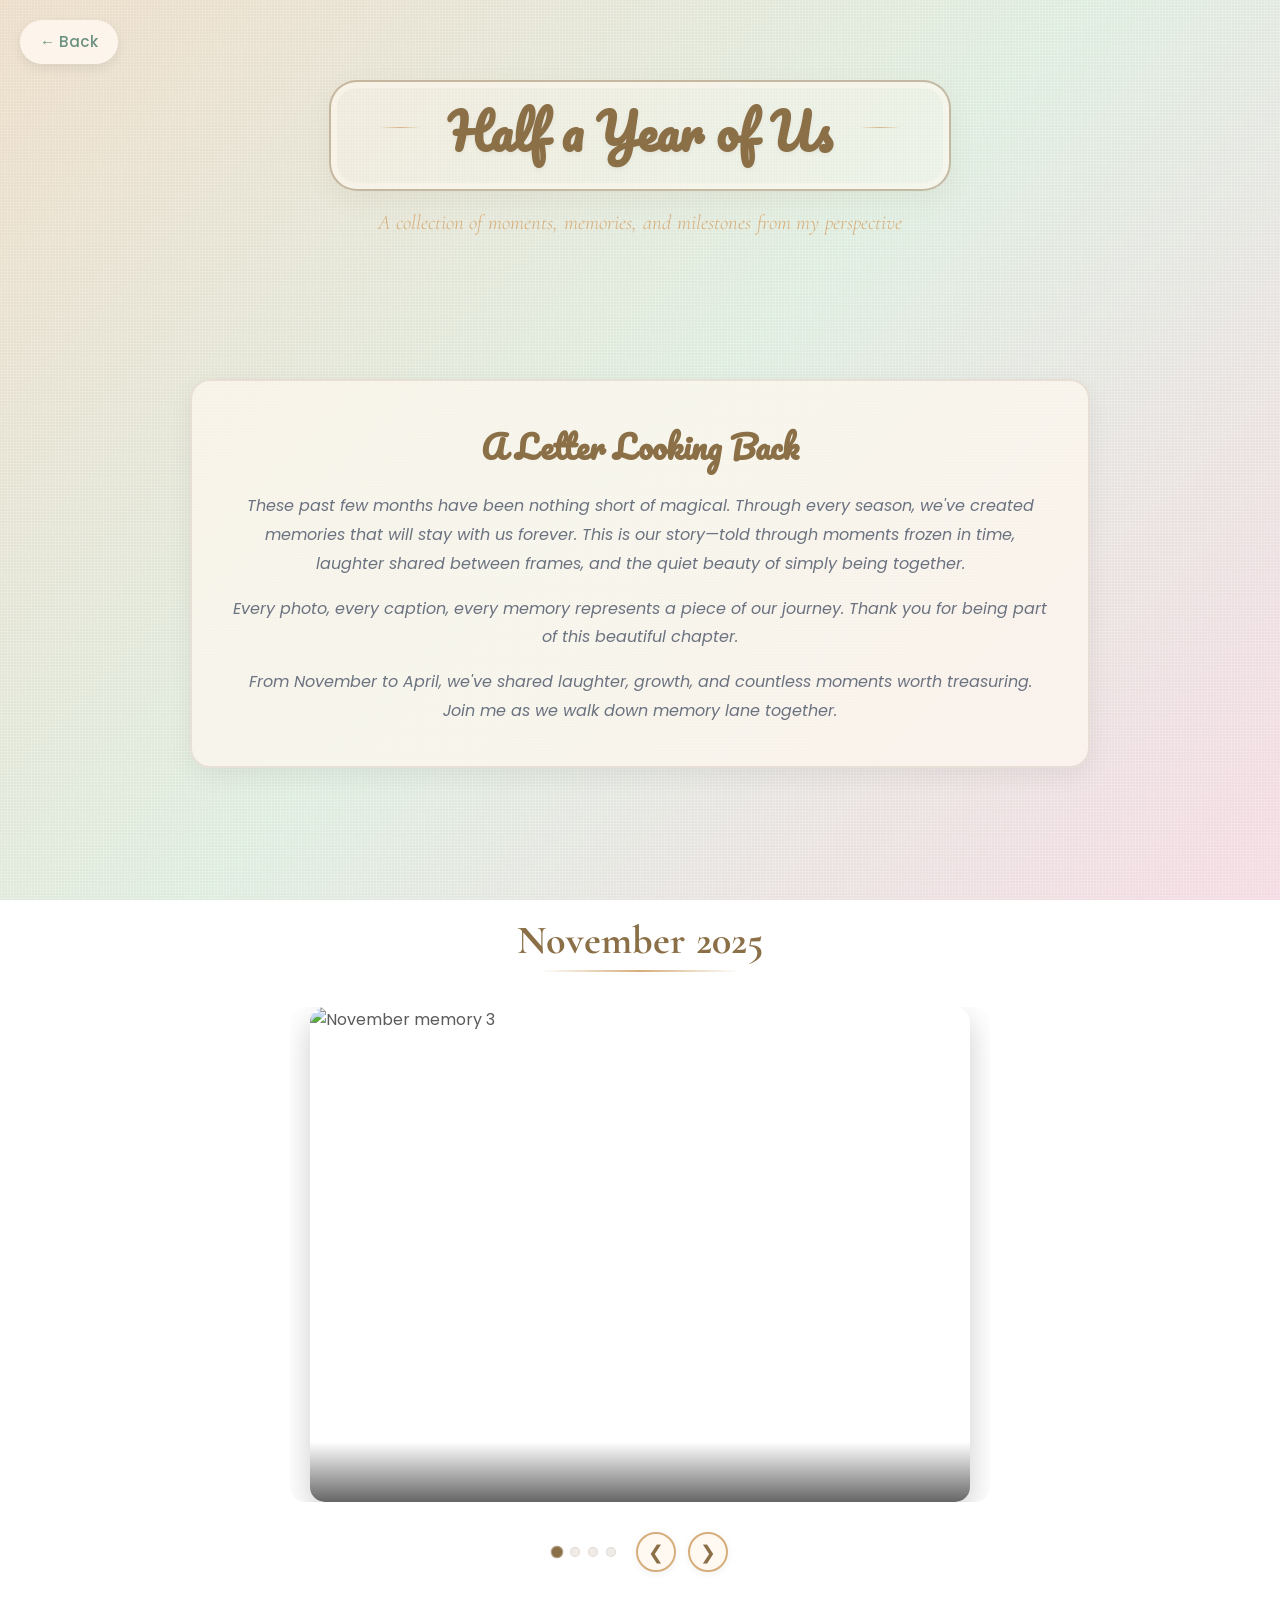
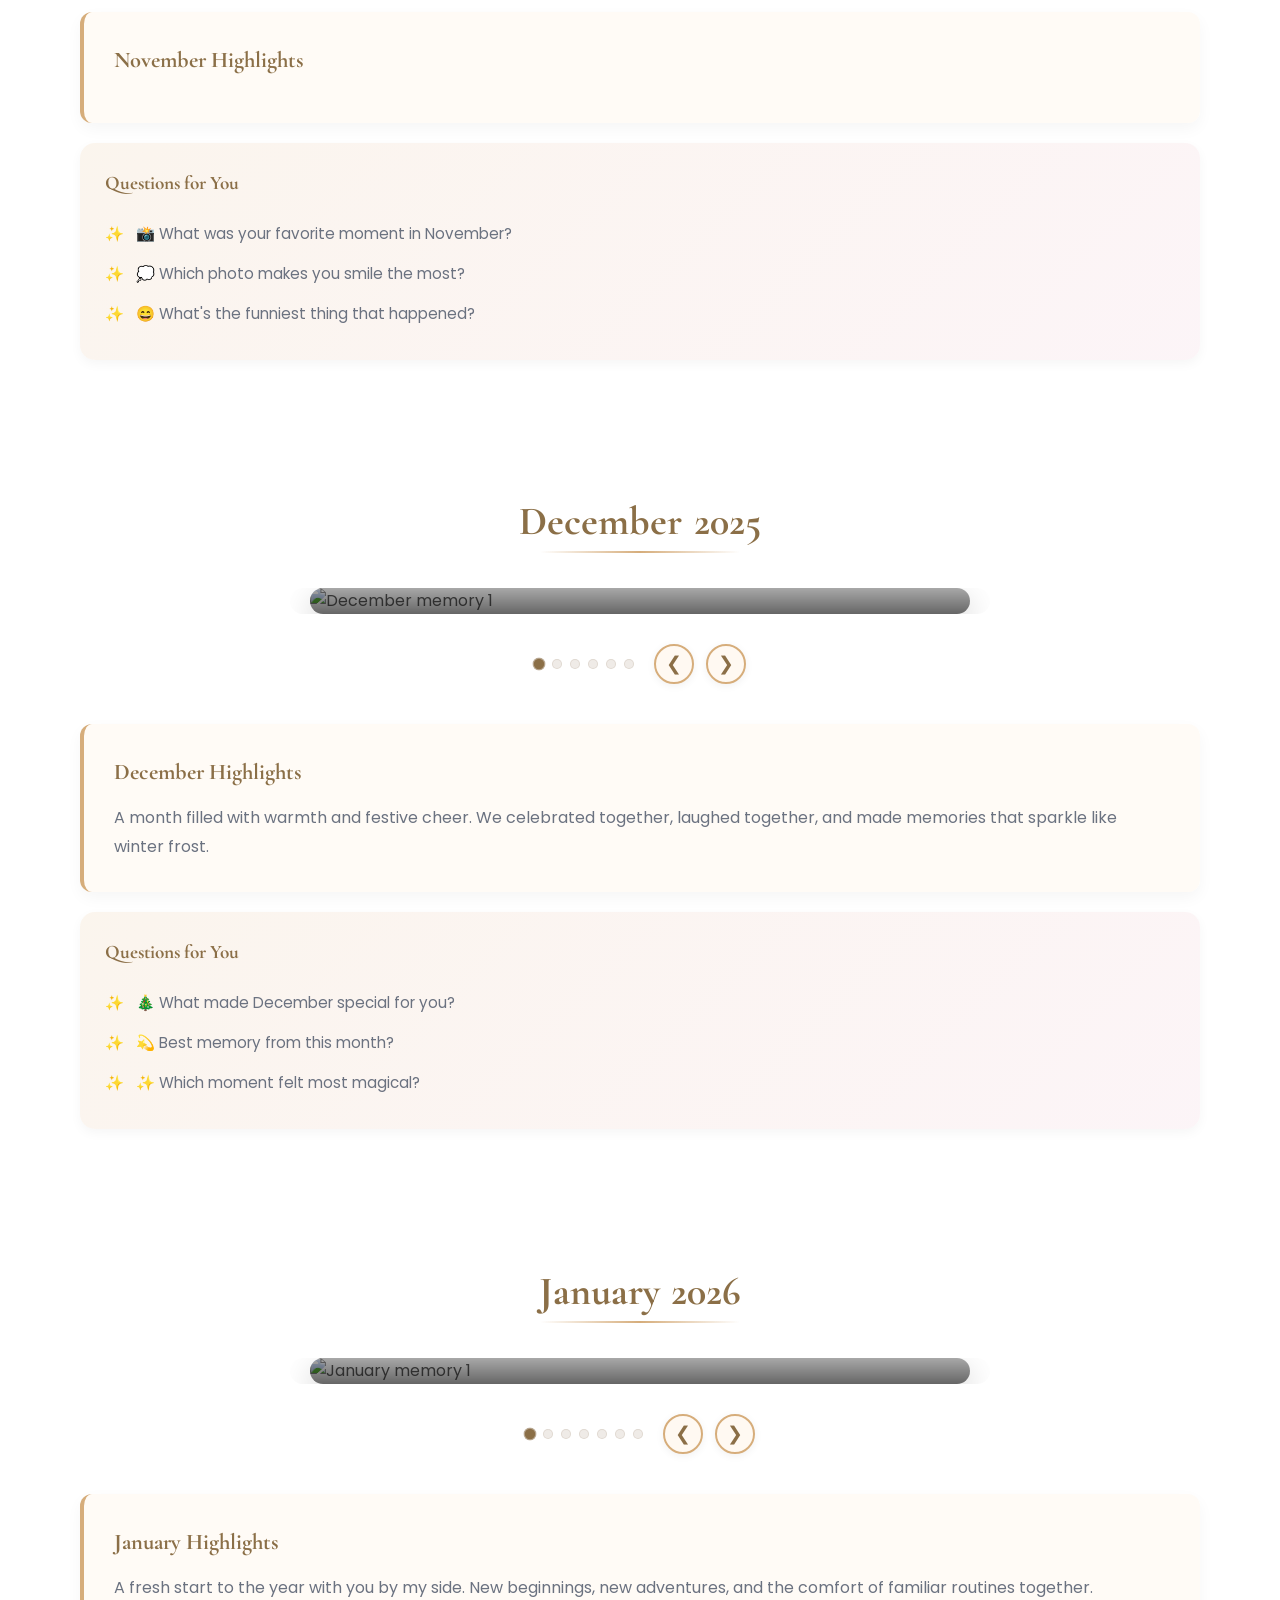
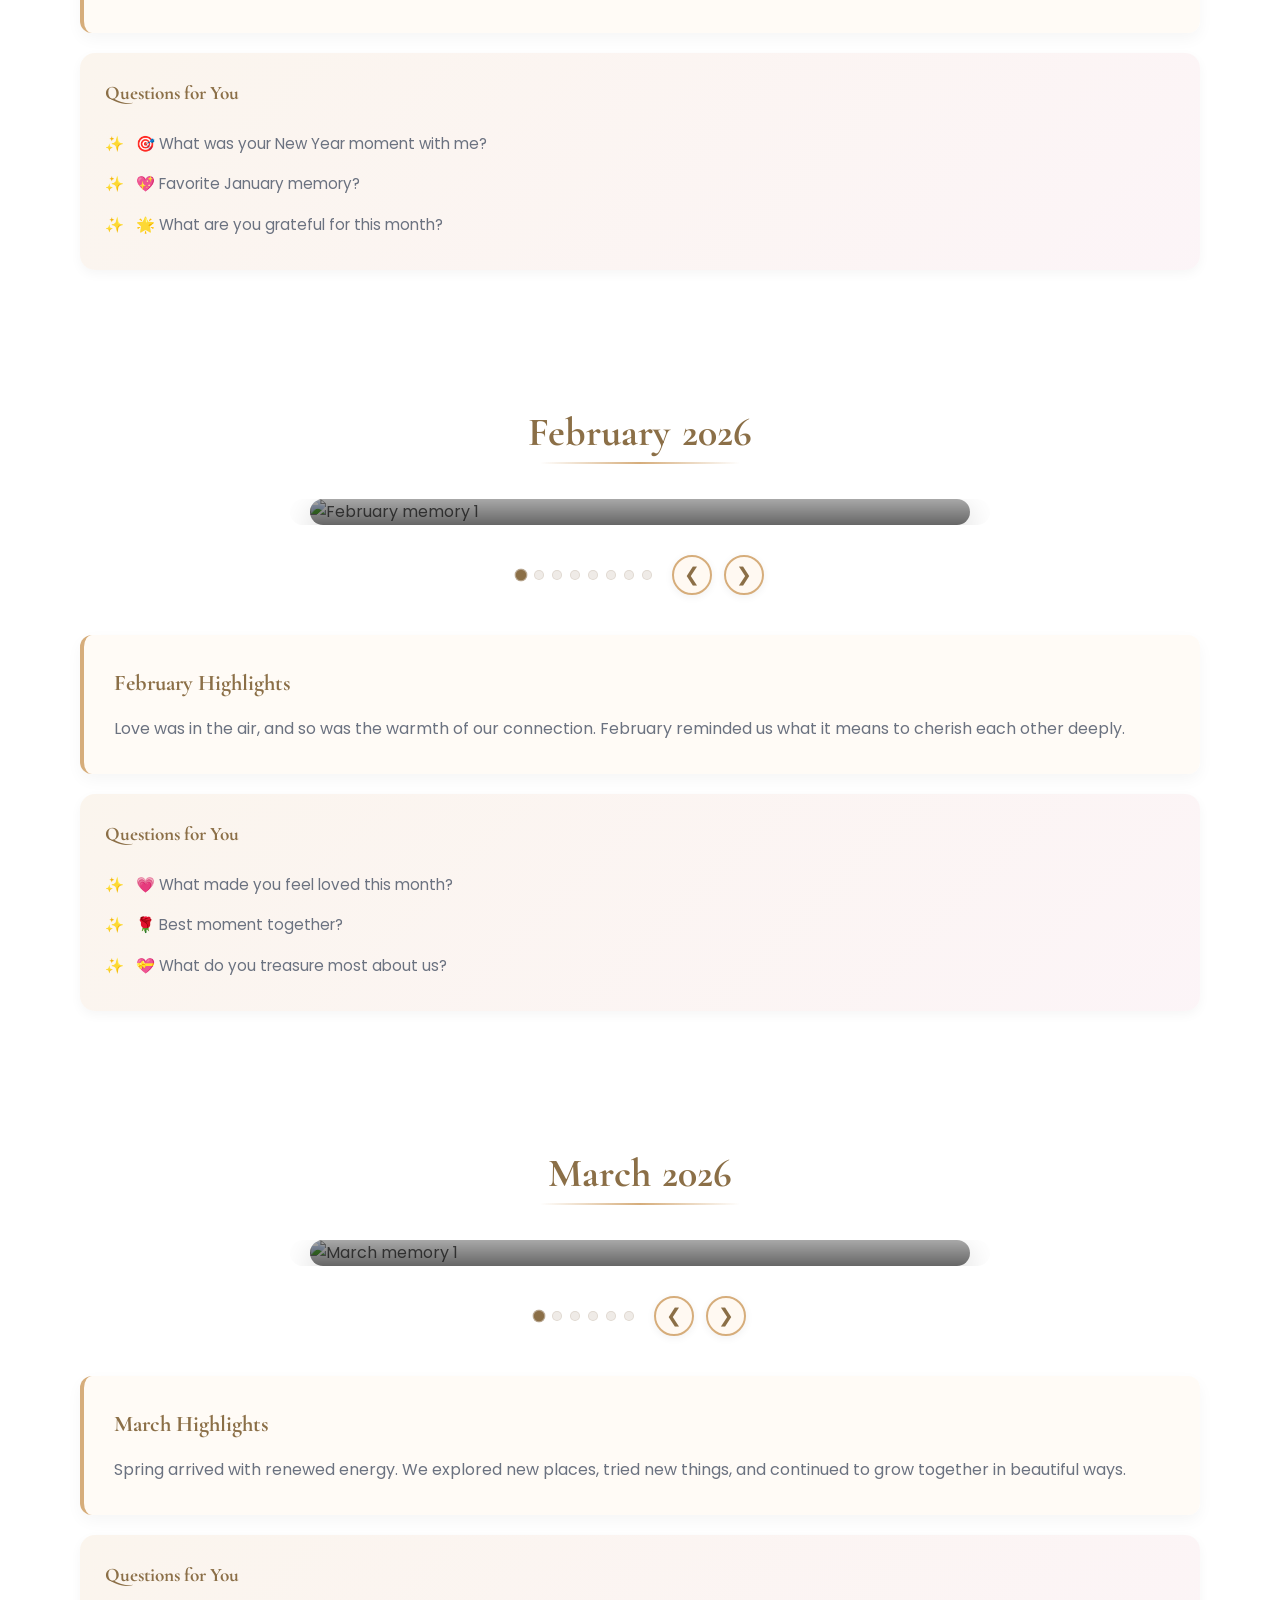
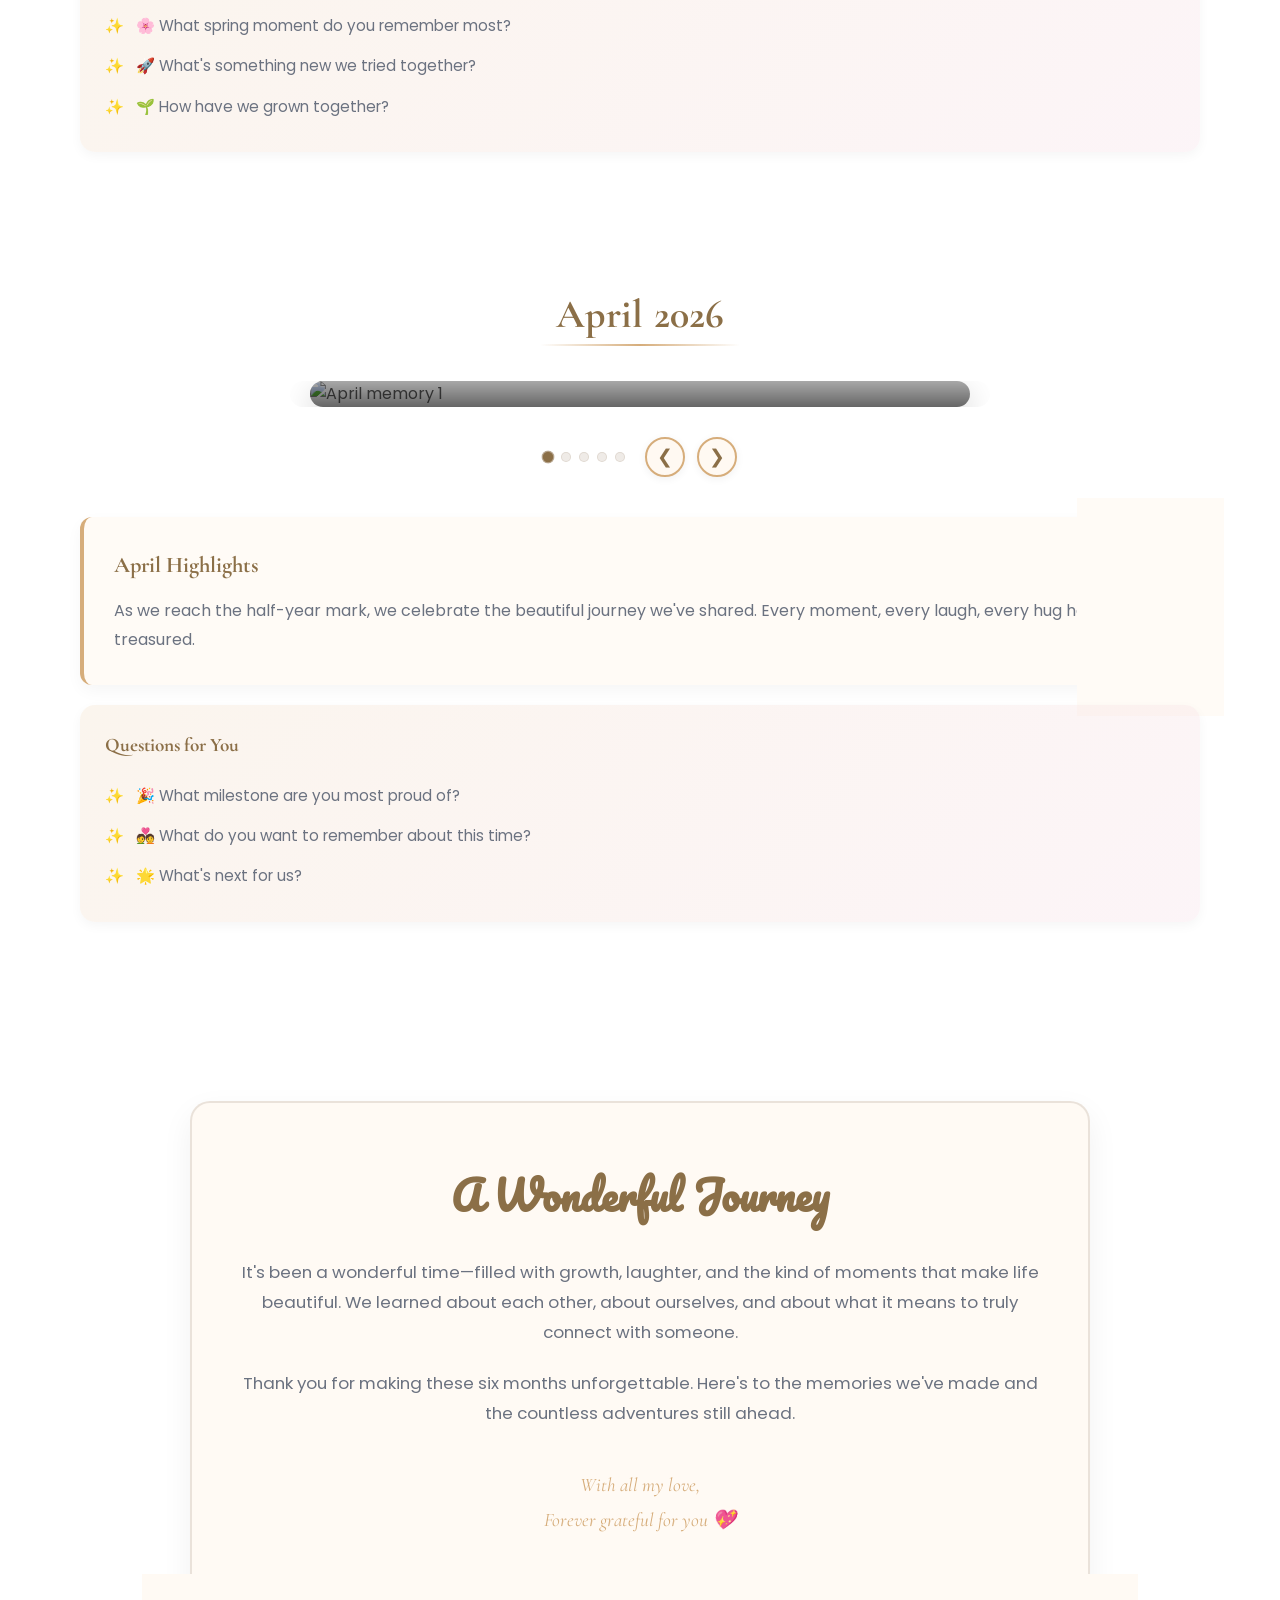
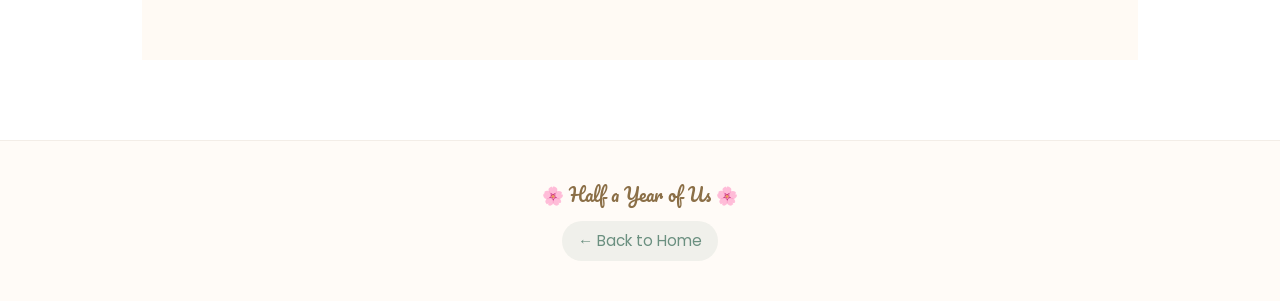
==== page1.html @ b2f8b239 "Masukkan layout dulu, gambar2 and text nak tune lagi" ====
<!DOCTYPE html>
<html lang="en">
<head>
  <meta charset="UTF-8" />
  <meta name="viewport" content="width=device-width, initial-scale=1.0" />
  <title>Memory Lane - Half a Year of Us</title>
  <link href="https://fonts.googleapis.com/css2?family=Pacifico&family=Poppins:wght@300;400;500;600&family=Cormorant_Garamond:ital@0;1&display=swap" rel="stylesheet">
  <link rel="stylesheet" href="page1-styles.css">
</head>
<body>
  <div class="scroll-progress" aria-hidden="true"></div>

  <!-- Back Navigation -->
  <nav class="back-nav">
    <a href="index.html" class="back-button">← Back</a>
  </nav>

  <!-- Intro Section -->
  <section class="intro-section fade-in">
    <h1 class="intro-title">Half a Year of Us</h1>
    <p class="intro-subtitle">A collection of moments, memories, and milestones from my perspective</p>
  </section>

  <!-- Letter Section -->
  <section class="letter-section fade-in">
    <div class="letter-card">
      <h2>A Letter Looking Back</h2>
      <p class="letter-content">
        These past few months have been nothing short of magical. Through every season, we've created memories that will stay with us forever. 
        This is our story—told through moments frozen in time, laughter shared between frames, and the quiet beauty of simply being together.
      </p>
      <p class="letter-content">
        Every photo, every caption, every memory represents a piece of our journey. Thank you for being part of this beautiful chapter.
      </p>
      <p class="letter-content">
        From November to April, we've shared laughter, growth, and countless moments worth treasuring. Join me as we walk down memory lane together.
      </p>
    </div>
  </section>

  <!-- Memory Sections -->
  <section class="memory-section fade-in" data-month="nov">
    <h2 class="month-title">November 2025</h2>
    
    <!-- Carousel Gallery -->
    <div class="carousel-container">
      <div class="carousel-wrapper">
        <div class="carousel" id="carousel-nov">
          <!-- Image 1 -->
          <div class="carousel-item">
            <img src="https://images.unsplash.com/photo-1493225457124-a3eb161ffa5f?w=500&h=500&fit=crop" alt="November memory 3">
            <p class="image-caption"><!-- Add caption here --></p>
          </div>
          <div class="carousel-item">
            <img src="Pics\1-Nov 25\nov1.jpg" alt="November memory 2">
            <p class="image-caption">Mantou and Pizza @Nifayyi + Interview Sesh</p>
          </div>
          <div class="carousel-item">
            <img src="Pics\1-Nov 25\nov2.png" alt="November memory 3">
            <p class="image-caption">Rindunya nak awak masak lagi 😩</p>
          </div>
          <div class="carousel-item">
            <img src="Pics\1-Nov 25\nov3.png" alt="November memory 4">
            <p class="image-caption">First time makan kat kedai sushi awak (Kaiten Sushi)</p>
          </div>
        </div>
      </div>
    </div>

    <div class="carousel-controls">
      <div class="carousel-indicators" id="indicators-nov"></div>
      <div class="carousel-buttons">
        <button class="carousel-btn prev" onclick="previousImage('nov')">❮</button>
        <button class="carousel-btn next" onclick="nextImage('nov')">❯</button>
      </div>
    </div>

    <!-- Summary -->
    <div class="month-summary">
      <h3>November Highlights</h3>
      <p> <!-- REPLACE: Add your November summary here --> </p>
    </div>

    <!-- Questions Section -->
    <div class="questions-box">
      <h4>Questions for You</h4>
      <ul>
        <li>📸 What was your favorite moment in November?</li>
        <li>💭 Which photo makes you smile the most?</li>
        <li>😄 What's the funniest thing that happened?</li>
      </ul>
    </div>
  </section>

  <!-- December Section -->
  <section class="memory-section fade-in" data-month="dec">
    <h2 class="month-title">December 2025</h2>
    
    <div class="carousel-container">
      <div class="carousel-wrapper">
        <div class="carousel" id="carousel-dec">
          <!-- REPLACE: Image 1 -->
          <div class="carousel-item">
            <img src="https://images.unsplash.com/photo-1519904981063-b0cf448d479e?w=500&h=500&fit=crop" alt="December memory 1">
            <p class="image-caption"><!-- Add caption here --></p>
          </div>
          <!-- REPLACE: Image 2 -->
          <div class="carousel-item">
            <img src="https://images.unsplash.com/photo-1482517967863-6f3031224c94?w=500&h=500&fit=crop" alt="December memory 2">
            <p class="image-caption"><!-- Add caption here --></p>
          </div>
          <!-- REPLACE: Image 3 -->
          <div class="carousel-item">
            <img src="https://images.unsplash.com/photo-1507003211169-0a1dd7228f2d?w=500&h=500&fit=crop" alt="December memory 3">
            <p class="image-caption"><!-- Add caption here --></p>
          </div>
          <!-- REPLACE: Image 4 -->
          <div class="carousel-item">
            <img src="https://images.unsplash.com/photo-1502003148657-36a0eca07e0e?w=500&h=500&fit=crop" alt="December memory 4">
            <p class="image-caption"><!-- Add caption here --></p>
          </div>
          <!-- REPLACE: Image 5 -->
          <div class="carousel-item">
            <img src="https://images.unsplash.com/photo-1506755855726-a47d45cc759c?w=500&h=500&fit=crop" alt="December memory 5">
            <p class="image-caption"><!-- Add caption here --></p>
          </div>
          <!-- REPLACE: Image 6 -->
          <div class="carousel-item">
            <img src="https://images.unsplash.com/photo-1511632765486-a01980e01a18?w=500&h=500&fit=crop" alt="December memory 6">
            <p class="image-caption"><!-- Add caption here --></p>
          </div>
        </div>
      </div>
    </div>

    <div class="carousel-controls">
      <div class="carousel-indicators" id="indicators-dec"></div>
      <div class="carousel-buttons">
        <button class="carousel-btn prev" onclick="previousImage('dec')">❮</button>
        <button class="carousel-btn next" onclick="nextImage('dec')">❯</button>
      </div>
    </div>

    <div class="month-summary">
      <h3>December Highlights</h3>
      <!-- REPLACE: Add your December summary here -->
      <p>A month filled with warmth and festive cheer. We celebrated together, laughed together, and made memories that sparkle like winter frost.</p>
    </div>

    <div class="questions-box">
      <h4>Questions for You</h4>
      <ul>
        <li>🎄 What made December special for you?</li>
        <li>💫 Best memory from this month?</li>
        <li>✨ Which moment felt most magical?</li>
      </ul>
    </div>
  </section>

  <!-- January Section -->
  <section class="memory-section fade-in" data-month="jan">
    <h2 class="month-title">January 2026</h2>
    
    <div class="carousel-container">
      <div class="carousel-wrapper">
        <div class="carousel" id="carousel-jan">
          <!-- REPLACE: Image 1 -->
          <div class="carousel-item">
            <img src="https://images.unsplash.com/photo-1489424731966-cab4d0c402f0?w=500&h=500&fit=crop" alt="January memory 1">
            <p class="image-caption"><!-- Add caption here --></p>
          </div>
          <!-- REPLACE: Image 2 -->
          <div class="carousel-item">
            <img src="https://images.unsplash.com/photo-1506794778202-cad84cf45f1d?w=500&h=500&fit=crop" alt="January memory 2">
            <p class="image-caption"><!-- Add caption here --></p>
          </div>
          <!-- REPLACE: Image 3 -->
          <div class="carousel-item">
            <img src="https://images.unsplash.com/photo-1516746433481-fd400b51e29f?w=500&h=500&fit=crop" alt="January memory 3">
            <p class="image-caption"><!-- Add caption here --></p>
          </div>
          <!-- REPLACE: Image 4 -->
          <div class="carousel-item">
            <img src="https://images.unsplash.com/photo-1507721999472-8ba169cebc8f?w=500&h=500&fit=crop" alt="January memory 4">
            <p class="image-caption"><!-- Add caption here --></p>
          </div>
          <!-- REPLACE: Image 5 -->
          <div class="carousel-item">
            <img src="https://images.unsplash.com/photo-1502233182086-7d7e77b4dcbc?w=500&h=500&fit=crop" alt="January memory 5">
            <p class="image-caption"><!-- Add caption here --></p>
          </div>
          <!-- REPLACE: Image 6 -->
          <div class="carousel-item">
            <img src="https://images.unsplash.com/photo-1506755855726-a47d45cc759c?w=500&h=500&fit=crop" alt="January memory 6">
            <p class="image-caption"><!-- Add caption here --></p>
          </div>
          <!-- REPLACE: Image 7 -->
          <div class="carousel-item">
            <img src="https://images.unsplash.com/photo-1511884642898-4c92249e20b6?w=500&h=500&fit=crop" alt="January memory 7">
            <p class="image-caption"><!-- Add caption here --></p>
          </div>
        </div>
      </div>
    </div>

    <div class="carousel-controls">
      <div class="carousel-indicators" id="indicators-jan"></div>
      <div class="carousel-buttons">
        <button class="carousel-btn prev" onclick="previousImage('jan')">❮</button>
        <button class="carousel-btn next" onclick="nextImage('jan')">❯</button>
      </div>
    </div>

    <div class="month-summary">
      <h3>January Highlights</h3>
      <!-- REPLACE: Add your January summary here -->
      <p>A fresh start to the year with you by my side. New beginnings, new adventures, and the comfort of familiar routines together.</p>
    </div>

    <div class="questions-box">
      <h4>Questions for You</h4>
      <ul>
        <li>🎯 What was your New Year moment with me?</li>
        <li>💖 Favorite January memory?</li>
        <li>🌟 What are you grateful for this month?</li>
      </ul>
    </div>
  </section>

  <!-- February Section -->
  <section class="memory-section fade-in" data-month="feb">
    <h2 class="month-title">February 2026</h2>
    
    <div class="carousel-container">
      <div class="carousel-wrapper">
        <div class="carousel" id="carousel-feb">
          <!-- REPLACE: Image 1 -->
          <div class="carousel-item">
            <img src="https://images.unsplash.com/photo-1507003211169-0a1dd7228f2d?w=500&h=500&fit=crop" alt="February memory 1">
            <p class="image-caption"><!-- Add caption here --></p>
          </div>
          <!-- REPLACE: Image 2 -->
          <div class="carousel-item">
            <img src="https://images.unsplash.com/photo-1506755855726-a47d45cc759c?w=500&h=500&fit=crop" alt="February memory 2">
            <p class="image-caption"><!-- Add caption here --></p>
          </div>
          <!-- REPLACE: Image 3 -->
          <div class="carousel-item">
            <img src="https://images.unsplash.com/photo-1502234411351-556cf07aeffa?w=500&h=500&fit=crop" alt="February memory 3">
            <p class="image-caption"><!-- Add caption here --></p>
          </div>
          <!-- REPLACE: Image 4 -->
          <div class="carousel-item">
            <img src="https://images.unsplash.com/photo-1519046904884-53103b34b206?w=500&h=500&fit=crop" alt="February memory 4">
            <p class="image-caption"><!-- Add caption here --></p>
          </div>
          <!-- REPLACE: Image 5 -->
          <div class="carousel-item">
            <img src="https://images.unsplash.com/photo-1511632765486-a01980e01a18?w=500&h=500&fit=crop" alt="February memory 5">
            <p class="image-caption"><!-- Add caption here --></p>
          </div>
          <!-- REPLACE: Image 6 -->
          <div class="carousel-item">
            <img src="https://images.unsplash.com/photo-1507003211169-0a1dd7228f2d?w=500&h=500&fit=crop" alt="February memory 6">
            <p class="image-caption"><!-- Add caption here --></p>
          </div>
          <!-- REPLACE: Image 7 -->
          <div class="carousel-item">
            <img src="https://images.unsplash.com/photo-1502233182086-7d7e77b4dcbc?w=500&h=500&fit=crop" alt="February memory 7">
            <p class="image-caption"><!-- Add caption here --></p>
          </div>
          <!-- REPLACE: Image 8 -->
          <div class="carousel-item">
            <img src="https://images.unsplash.com/photo-1506794778202-cad84cf45f1d?w=500&h=500&fit=crop" alt="February memory 8">
            <p class="image-caption"><!-- Add caption here --></p>
          </div>
        </div>
      </div>
    </div>

    <div class="carousel-controls">
      <div class="carousel-indicators" id="indicators-feb"></div>
      <div class="carousel-buttons">
        <button class="carousel-btn prev" onclick="previousImage('feb')">❮</button>
        <button class="carousel-btn next" onclick="nextImage('feb')">❯</button>
      </div>
    </div>

    <div class="month-summary">
      <h3>February Highlights</h3>
      <!-- REPLACE: Add your February summary here -->
      <p>Love was in the air, and so was the warmth of our connection. February reminded us what it means to cherish each other deeply.</p>
    </div>

    <div class="questions-box">
      <h4>Questions for You</h4>
      <ul>
        <li>💗 What made you feel loved this month?</li>
        <li>🌹 Best moment together?</li>
        <li>💝 What do you treasure most about us?</li>
      </ul>
    </div>
  </section>

  <!-- March Section -->
  <section class="memory-section fade-in" data-month="mar">
    <h2 class="month-title">March 2026</h2>
    
    <div class="carousel-container">
      <div class="carousel-wrapper">
        <div class="carousel" id="carousel-mar">
          <!-- REPLACE: Image 1 -->
          <div class="carousel-item">
            <img src="https://images.unsplash.com/photo-1516746433481-fd400b51e29f?w=500&h=500&fit=crop" alt="March memory 1">
            <p class="image-caption"><!-- Add caption here --></p>
          </div>
          <!-- REPLACE: Image 2 -->
          <div class="carousel-item">
            <img src="https://images.unsplash.com/photo-1493225457124-a3eb161ffa5f?w=500&h=500&fit=crop" alt="March memory 2">
            <p class="image-caption"><!-- Add caption here --></p>
          </div>
          <!-- REPLACE: Image 3 -->
          <div class="carousel-item">
            <img src="https://images.unsplash.com/photo-1511884642898-4c92249e20b6?w=500&h=500&fit=crop" alt="March memory 3">
            <p class="image-caption"><!-- Add caption here --></p>
          </div>
          <!-- REPLACE: Image 4 -->
          <div class="carousel-item">
            <img src="https://images.unsplash.com/photo-1502234411351-556cf07aeffa?w=500&h=500&fit=crop" alt="March memory 4">
            <p class="image-caption"><!-- Add caption here --></p>
          </div>
          <!-- REPLACE: Image 5 -->
          <div class="carousel-item">
            <img src="https://images.unsplash.com/photo-1519046904884-53103b34b206?w=500&h=500&fit=crop" alt="March memory 5">
            <p class="image-caption"><!-- Add caption here --></p>
          </div>
          <!-- REPLACE: Image 6 -->
          <div class="carousel-item">
            <img src="https://images.unsplash.com/photo-1506795772800-bf206e2ef142?w=500&h=500&fit=crop" alt="March memory 6">
            <p class="image-caption"><!-- Add caption here --></p>
          </div>
        </div>
      </div>
    </div>

    <div class="carousel-controls">
      <div class="carousel-indicators" id="indicators-mar"></div>
      <div class="carousel-buttons">
        <button class="carousel-btn prev" onclick="previousImage('mar')">❮</button>
        <button class="carousel-btn next" onclick="nextImage('mar')">❯</button>
      </div>
    </div>

    <div class="month-summary">
      <h3>March Highlights</h3>
      <!-- REPLACE: Add your March summary here -->
      <p>Spring arrived with renewed energy. We explored new places, tried new things, and continued to grow together in beautiful ways.</p>
    </div>

    <div class="questions-box">
      <h4>Questions for You</h4>
      <ul>
        <li>🌸 What spring moment do you remember most?</li>
        <li>🚀 What's something new we tried together?</li>
        <li>🌱 How have we grown together?</li>
      </ul>
    </div>
  </section>

  <!-- April Section -->
  <section class="memory-section fade-in" data-month="apr">
    <h2 class="month-title">April 2026</h2>
    
    <div class="carousel-container">
      <div class="carousel-wrapper">
        <div class="carousel" id="carousel-apr">
          <!-- REPLACE: Image 1 -->
          <div class="carousel-item">
            <img src="https://images.unsplash.com/photo-1502233182086-7d7e77b4dcbc?w=500&h=500&fit=crop" alt="April memory 1">
            <p class="image-caption"><!-- Add caption here --></p>
          </div>
          <!-- REPLACE: Image 2 -->
          <div class="carousel-item">
            <img src="https://images.unsplash.com/photo-1506755855726-a47d45cc759c?w=500&h=500&fit=crop" alt="April memory 2">
            <p class="image-caption"><!-- Add caption here --></p>
          </div>
          <!-- REPLACE: Image 3 -->
          <div class="carousel-item">
            <img src="https://images.unsplash.com/photo-1516746433481-fd400b51e29f?w=500&h=500&fit=crop" alt="April memory 3">
            <p class="image-caption"><!-- Add caption here --></p>
          </div>
          <!-- REPLACE: Image 4 -->
          <div class="carousel-item">
            <img src="https://images.unsplash.com/photo-1507003211169-0a1dd7228f2d?w=500&h=500&fit=crop" alt="April memory 4">
            <p class="image-caption"><!-- Add caption here --></p>
          </div>
          <!-- REPLACE: Image 5 -->
          <div class="carousel-item">
            <img src="https://images.unsplash.com/photo-1511632765486-a01980e01a18?w=500&h=500&fit=crop" alt="April memory 5">
            <p class="image-caption"><!-- Add caption here --></p>
          </div>
        </div>
      </div>
    </div>

    <div class="carousel-controls">
      <div class="carousel-indicators" id="indicators-apr"></div>
      <div class="carousel-buttons">
        <button class="carousel-btn prev" onclick="previousImage('apr')">❮</button>
        <button class="carousel-btn next" onclick="nextImage('apr')">❯</button>
      </div>
    </div>

    <div class="month-summary">
      <h3>April Highlights</h3>
      <!-- REPLACE: Add your April summary here -->
      <p>As we reach the half-year mark, we celebrate the beautiful journey we've shared. Every moment, every laugh, every hug has been treasured.</p>
    </div>

    <div class="questions-box">
      <h4>Questions for You</h4>
      <ul>
        <li>🎉 What milestone are you most proud of?</li>
        <li>💑 What do you want to remember about this time?</li>
        <li>🌟 What's next for us?</li>
      </ul>
    </div>
  </section>

  <!-- Outro Section -->
  <section class="outro-section fade-in">
    <div class="outro-card">
      <h2>A Wonderful Journey</h2>
      <p class="outro-text">
        It's been a wonderful time—filled with growth, laughter, and the kind of moments that make life beautiful. 
        We learned about each other, about ourselves, and about what it means to truly connect with someone.
      </p>
      <p class="outro-text">
        Thank you for making these six months unforgettable. Here's to the memories we've made and the countless adventures still ahead.
      </p>
      <p class="outro-signature">With all my love,<br>Forever grateful for you 💖</p>
    </div>
  </section>

  <!-- Footer -->
  <footer class="footer">
    <p>🌸 Half a Year of Us 🌸</p>
    <a href="index.html" class="footer-link">← Back to Home</a>
  </footer>

  <script src="page1-script.js"></script>
</body>
</html>
---- page1-styles.css ----
/* ============================================
   MEMORY LANE PAGE STYLES
   Soft, Aesthetic, Personal Journal Styling
   ============================================ */

* {
  margin: 0;
  padding: 0;
  box-sizing: border-box;
}

body {
  font-family: 'Poppins', sans-serif;
  background: 
    repeating-linear-gradient(0deg, rgba(0,0,0,0.02) 0px, rgba(0,0,0,0.02) 1px, transparent 1px, transparent 2px),
    repeating-linear-gradient(90deg, rgba(0,0,0,0.02) 0px, rgba(0,0,0,0.02) 1px, transparent 1px, transparent 2px),
    linear-gradient(135deg, #F5E6D3 0%, #E8F5E9 50%, #FCE4EC 100%);
  background-size: 3px 3px, 3px 3px, 100% 100%;
  background-attachment: fixed;
  color: #5a5a5a;
  line-height: 1.6;
  overflow-x: hidden;
}

.scroll-progress {
  position: fixed;
  top: 0;
  left: 0;
  width: 100%;
  height: 4px;
  background: linear-gradient(90deg, #6B9080, #D6AD7B, #E7A6B3);
  transform: scaleX(0);
  transform-origin: left;
  z-index: 1200;
  box-shadow: 0 2px 10px rgba(107, 144, 128, 0.25);
}

/* ============================================
   NAVIGATION & BACK BUTTON
   ============================================ */

.back-nav {
  position: fixed;
  top: 20px;
  left: 20px;
  z-index: 1000;
}

.back-button {
  display: inline-block;
  padding: 10px 20px;
  background: rgba(255, 248, 240, 0.85);
  color: #6B9080;
  text-decoration: none;
  border-radius: 25px;
  font-size: 0.95rem;
  font-weight: 500;
  transition: all 0.3s ease;
  box-shadow: 0 4px 12px rgba(0, 0, 0, 0.08);
  backdrop-filter: blur(10px);
}

.back-button:hover {
  background: rgba(255, 248, 240, 0.95);
  box-shadow: 0 6px 16px rgba(0, 0, 0, 0.12);
  transform: translateX(-3px);
}

/* ============================================
   INTRO SECTION
   ============================================ */

.intro-section {
  text-align: center;
  padding: 80px 40px 60px;
  max-width: 100%;
  margin: 0 auto;
}

.intro-title {
  display: inline-block;
  font-family: 'Pacifico', cursive;
  font-size: 3rem;
  color: #8B6F47;
  margin-bottom: 15px;
  padding: 12px 34px 18px;
  border: 2px solid rgba(139, 111, 71, 0.42);
  border-radius: 28px;
  background: rgba(255, 248, 240, 0.34);
  box-shadow: 0 8px 24px rgba(139, 111, 71, 0.08), inset 0 0 0 6px rgba(255, 248, 240, 0.45);
  text-shadow: 0 2px 4px rgba(0, 0, 0, 0.05);
}

.intro-title::before,
.intro-title::after {
  content: '';
  display: inline-block;
  width: 42px;
  height: 1px;
  margin: 0 14px 9px;
  background: linear-gradient(90deg, transparent, rgba(214, 173, 123, 0.9), transparent);
}

.text-reveal {
  display: flex;
  flex-wrap: wrap;
  justify-content: center;
  gap: 0 0.28em;
}

.intro-title.text-reveal {
  display: inline-flex;
  align-items: center;
}

.reveal-word {
  display: inline-block;
  opacity: 0;
  transform: translateY(18px) rotate(1deg);
  transition: opacity 0.7s ease, transform 0.7s cubic-bezier(0.2, 0.8, 0.2, 1);
  transition-delay: calc(var(--word-index, 0) * 55ms);
}

.is-visible .reveal-word {
  opacity: 1;
  transform: translateY(0) rotate(0);
}

.intro-subtitle {
  font-size: 1.3rem;
  color: #D6AD7B;
  font-family: 'Cormorant_Garamond', serif;
  font-weight: 300;
  margin-bottom: 20px;
  font-style: italic;
}

.intro-text {
  font-size: 1.05rem;
  color: #6B7280;
  max-width: 600px;
  margin: 0 auto;
  line-height: 1.8;
}

/* ============================================
   LETTER SECTION
   ============================================ */

.letter-section {
  padding: 60px 40px;
  display: flex;
  justify-content: center;
}

.letter-card {
  background: rgba(255, 248, 240, 0.7);
  backdrop-filter: blur(10px);
  border: 2px solid rgba(214, 204, 194, 0.5);
  border-radius: 20px;
  padding: 40px;
  max-width: 90%;
  width: 900px;
  box-shadow: 0 8px 24px rgba(0, 0, 0, 0.06);
  text-align: center;
}

.letter-card h2 {
  font-family: 'Pacifico', cursive;
  font-size: 2rem;
  color: #8B6F47;
  margin-bottom: 20px;
}

.letter-content {
  font-size: 1rem;
  color: #6B7280;
  margin-bottom: 16px;
  line-height: 1.8;
  font-style: italic;
}

.letter-content:last-child {
  margin-bottom: 0;
}

/* ============================================
   MEMORY SECTIONS (Monthly Cards)
   ============================================ */

.memory-section {
  margin: 30px auto;
  padding: 50px 40px;
  max-width: 100%;
  width: 1200px;
}

.month-title {
  font-family: 'Cormorant_Garamond', serif;
  font-size: 2.5rem;
  color: #8B6F47;
  text-align: center;
  margin-bottom: 35px;
  position: relative;
  padding-bottom: 0px;
}

.month-title::after {
  content: '';
  display: block;
  width: 200px;
  height: 2px;
  background: linear-gradient(90deg, transparent, #D6AD7B, transparent);
  position: absolute;
  bottom: 0;
  left: 50%;
  transform: translateX(-50%);
}

/* ============================================
   CAROUSEL - Image Gallery
   ============================================ */

.carousel-container {
  display: flex;
  align-items: center;
  justify-content: center;
  gap: 20px;
  margin-bottom: 30px;
  position: relative;
}

.carousel-wrapper {
  flex: 1;
  max-width: 700px;
  width: 100%;
  overflow: hidden;
  position: relative;
  border-radius: 15px;
}

.carousel {
  display: flex;
  transition: transform 0.6s cubic-bezier(0.4, 0.0, 0.2, 1);
  width: 100%;
  gap: 20px;
  padding: 0 20px;
}

.carousel-item {
  flex: 0 0 100%;
  display: flex;
  flex-direction: column;
  align-items: center;
  justify-content: center;
  max-height: 600px;
  position: relative;
  border-radius: 15px;
  overflow: hidden;
  transition: all 0.3s ease;
  opacity: 0.4;
  filter: brightness(0.7);
  transform: scale(0.8);
  box-shadow: 0 4px 12px rgba(0, 0, 0, 0.15);
}

.carousel-item.active {
  opacity: 1;
  filter: brightness(1);
  transform: scale(1);
  box-shadow: 0 12px 32px rgba(0, 0, 0, 0.2);
}

.carousel-item img {
  width: 100%;
  height: 100%;
  object-fit: contain;
  display: block;
  max-height: 600px;
}

.image-caption {
  position: absolute;
  bottom: 0;
  left: 0;
  right: 0;
  background: linear-gradient(to top, rgba(0,0,0,0.6), transparent);
  color: white;
  padding: 20px;
  font-size: 0.95rem;
  font-family: 'Poppins', sans-serif;
  text-align: center;
  font-style: italic;
  min-height: 60px;
  display: flex;
  align-items: flex-end;
  justify-content: center;
  opacity: 0;
  transform: translateY(12px);
  transition: opacity 0.45s ease, transform 0.45s ease;
}

.carousel-item.active .image-caption {
  opacity: 1;
  transform: translateY(0);
}
/* Carousel Navigation Buttons */

.carousel-buttons {
  display: flex;
  gap: 12px;
}

.carousel-btn {
  width: 40px;
  height: 40px;
  border-radius: 50%;
  border: 2px solid #D6AD7B;
  background: rgba(255, 248, 240, 0.85);
  color: #8B6F47;
  font-size: 1.2rem;
  cursor: pointer;
  transition: all 0.3s ease;
  display: flex;
  align-items: center;
  justify-content: center;
  box-shadow: 0 2px 8px rgba(0, 0, 0, 0.06);
  flex-shrink: 0;
}

.carousel-btn:hover {
  background: rgba(255, 248, 240, 0.95);
  transform: scale(1.1);
  box-shadow: 0 4px 12px rgba(107, 144, 128, 0.2);
  color: #6B9080;
}

.carousel-btn:active {
  transform: scale(0.95);
}

/* Carousel Indicators (dots) */

.carousel-controls {
  display: flex;
  align-items: center;
  justify-content: center;
  gap: 20px;
  margin-bottom: 40px;
  flex-wrap: wrap;
}

.carousel-indicators {
  display: flex;
  justify-content: center;
  gap: 8px;
  flex-wrap: wrap;
}

.carousel-indicator {
  width: 10px;
  height: 10px;
  border-radius: 50%;
  background: rgba(214, 204, 194, 0.4);
  cursor: pointer;
  transition: all 0.3s ease;
  border: 1px solid rgba(214, 204, 194, 0.6);
}

.carousel-indicator.active {
  background: #8B6F47;
  transform: scale(1.3);
}

.carousel-indicator:hover {
  background: #D6AD7B;
}

/* ============================================
   MONTH SUMMARY
   ============================================ */

.month-summary {
  background: rgba(255, 248, 240, 0.6);
  backdrop-filter: blur(10px);
  border-left: 4px solid #D6AD7B;
  border-radius: 12px;
  padding: 30px;
  margin-bottom: 20px;
  box-shadow: 0 6px 16px rgba(0, 0, 0, 0.04);
  transition: transform 0.65s ease, opacity 0.65s ease, box-shadow 0.65s ease;
}

.month-summary h3 {
  font-family: 'Cormorant_Garamond', serif;
  font-size: 1.4rem;
  color: #8B6F47;
  margin-bottom: 15px;
}

.month-summary p {
  font-size: 1rem;
  color: #6B7280;
  line-height: 1.8;
}

/* ============================================
   QUESTIONS SECTION
   ============================================ */

.questions-box {
  background: linear-gradient(135deg, rgba(245, 230, 211, 0.4), rgba(248, 229, 236, 0.4));
  border-radius: 15px;
  padding: 25px;
  margin-bottom: 0;
  box-shadow: 0 4px 12px rgba(0, 0, 0, 0.04);
  transition: transform 0.65s ease, opacity 0.65s ease;
}

.questions-box h4 {
  font-family: 'Cormorant_Garamond', serif;
  font-size: 1.2rem;
  color: #8B6F47;
  margin-bottom: 15px;
}

.questions-box ul {
  list-style: none;
}

.questions-box li {
  font-size: 0.95rem;
  color: #6B7280;
  padding: 8px 0;
  margin-left: 0;
  line-height: 1.6;
}

.questions-box li::before {
  content: '✨ ';
  color: #D6AD7B;
  margin-right: 8px;
}

/* ============================================
   OUTRO SECTION
   ============================================ */

.outro-section {
  padding: 100px 40px 80px;
  text-align: center;
}

.outro-card {
  background: rgba(255, 248, 240, 0.7);
  backdrop-filter: blur(10px);
  border: 2px solid rgba(214, 204, 194, 0.5);
  border-radius: 20px;
  padding: 60px 40px;
  max-width: 90%;
  width: 900px;
  margin: 0 auto;
  box-shadow: 0 12px 32px rgba(0, 0, 0, 0.06);
}

.outro-card h2 {
  font-family: 'Pacifico', cursive;
  font-size: 2.5rem;
  color: #8B6F47;
  margin-bottom: 30px;
}

.outro-text {
  font-size: 1.05rem;
  color: #6B7280;
  margin-bottom: 20px;
  line-height: 1.8;
}

.outro-signature {
  font-family: 'Cormorant_Garamond', serif;
  font-size: 1.2rem;
  color: #D6AD7B;
  font-style: italic;
  margin-top: 40px;
  line-height: 1.8;
}

/* ============================================
   FOOTER
   ============================================ */

.footer {
  background: rgba(255, 248, 240, 0.5);
  backdrop-filter: blur(10px);
  padding: 40px 40px;
  text-align: center;
  border-top: 1px solid rgba(214, 204, 194, 0.3);
  margin-top: 60px;
}

.footer p {
  font-family: 'Pacifico', cursive;
  font-size: 1.1rem;
  color: #8B6F47;
  margin-bottom: 12px;
}

.footer-link {
  display: inline-block;
  color: #6B9080;
  text-decoration: none;
  font-size: 0.95rem;
  padding: 8px 16px;
  border-radius: 20px;
  transition: all 0.3s ease;
  background: rgba(107, 144, 128, 0.1);
}

.footer-link:hover {
  background: rgba(107, 144, 128, 0.2);
  transform: translateX(-3px);
}

/* ============================================
   ANIMATIONS
   ============================================ */

@keyframes fadeIn {
  from {
    opacity: 0;
    transform: translateY(20px);
  }
  to {
    opacity: 1;
    transform: translateY(0);
  }
}

.fade-in {
  opacity: 0;
  transform: translateY(32px);
  transition: opacity 0.85s ease, transform 0.85s cubic-bezier(0.2, 0.8, 0.2, 1);
  will-change: opacity, transform;
}

.fade-in.is-visible {
  opacity: 1;
  transform: translateY(0);
}

.memory-section .carousel-container,
.memory-section .carousel-controls,
.memory-section .month-summary,
.memory-section .questions-box,
.letter-card,
.outro-card {
  opacity: 0;
  transform: translateY(22px);
  transition: opacity 0.75s ease, transform 0.75s cubic-bezier(0.2, 0.8, 0.2, 1);
}

.is-visible .carousel-container,
.is-visible .letter-card,
.is-visible .outro-card {
  opacity: 1;
  transform: translateY(0);
}

.is-visible .carousel-controls {
  opacity: 1;
  transform: translateY(0);
  transition-delay: 0.12s;
}

.is-visible .month-summary {
  opacity: 1;
  transform: translateY(0);
  transition-delay: 0.18s;
}

.is-visible .questions-box {
  opacity: 1;
  transform: translateY(0);
  transition-delay: 0.28s;
}

.month-summary:hover,
.questions-box:hover {
  transform: translateY(-3px);
}

.month-summary:hover {
  box-shadow: 0 10px 24px rgba(0, 0, 0, 0.07);
}

/* ============================================
   MOBILE RESPONSIVE
   ============================================ */

@media (max-width: 768px) {
  .intro-title {
    font-size: 2rem;
  }

  .intro-subtitle {
    font-size: 1.1rem;
  }

  .intro-text {
    font-size: 0.95rem;
  }

  .month-title {
    font-size: 1.8rem;
  }

  .carousel-container {
    flex-direction: column;
    gap: 15px;
  }

  .carousel-wrapper {
    padding: 0 20px;
  }

  .carousel-item {
    flex: 0 0 100% !important;
    opacity: 1 !important;
    filter: brightness(1) !important;
    transform: scale(1) !important;
  }

  .carousel-item.active {
    opacity: 1;
    filter: brightness(1);
    transform: scale(1);
  }

  .carousel-wrapper {
    max-width: 100%;
    width: 100%;
  }

  .carousel-controls {
    gap: 15px;
    margin-bottom: 30px;
  }

  .carousel-buttons {
    gap: 10px;
  }

  .carousel-btn {
    width: 36px;
    height: 36px;
    font-size: 1rem;
  }

  .month-summary,
  .questions-box {
    padding: 20px;
  }

  .month-summary h3 {
    font-size: 1.2rem;
  }

  .questions-box h4 {
    font-size: 1rem;
  }

  .outro-card {
    padding: 40px 25px;
  }

  .outro-card h2 {
    font-size: 1.8rem;
  }

  .back-nav {
    top: 10px;
    left: 10px;
  }

  .back-button {
    padding: 8px 16px;
    font-size: 0.9rem;
  }

  .intro-title::before,
  .intro-title::after {
    width: 24px;
    margin: 0 8px 7px;
  }

  .letter-card {
    padding: 25px;
  }

  .letter-card h2 {
    font-size: 1.6rem;
  }
}

@media (max-width: 480px) {
  body {
    padding: 0;
  }

  .intro-section {
    padding: 60px 15px 40px;
  }

  .intro-title {
    font-size: 1.5rem;
    padding: 10px 18px 14px;
    border-radius: 22px;
  }

  .intro-title::before,
  .intro-title::after {
    display: none;
  }

  .intro-subtitle {
    font-size: 1rem;
  }

  .intro-text {
    font-size: 0.9rem;
  }

  .month-title {
    font-size: 1.5rem;
    margin-bottom: 30px;
  }

  .memory-section {
    margin: 50px auto;
    padding: 40px 15px;
  }

  .carousel-btn {
    width: 32px;
    height: 32px;
    font-size: 0.9rem;
  }

  .carousel-controls {
    gap: 10px;
    margin-bottom: 25px;
  }

  .carousel-buttons {
    gap: 8px;
  }

  .image-caption {
    font-size: 0.85rem;
    padding: 15px;
  }

  .questions-box ul li {
    font-size: 0.85rem;
  }

  .month-summary {
    padding: 15px;
    margin-bottom: 20px;
  }

  .month-summary h3 {
    font-size: 1rem;
  }

  .outro-card {
    padding: 30px 20px;
    margin: 0 10px;
  }

  .outro-card h2 {
    font-size: 1.5rem;
  }

  .outro-text {
    font-size: 0.95rem;
  }

}

/* ============================================
   SCROLL BEHAVIOR
   ============================================ */

html {
  scroll-behavior: smooth;
}

@media (prefers-reduced-motion: reduce) {
  *,
  *::before,
  *::after {
    animation-duration: 0.001ms !important;
    animation-iteration-count: 1 !important;
    scroll-behavior: auto !important;
    transition-duration: 0.001ms !important;
  }

  .fade-in,
  .memory-section .carousel-container,
  .memory-section .carousel-controls,
  .memory-section .month-summary,
  .memory-section .questions-box,
  .letter-card,
  .outro-card,
  .reveal-word {
    opacity: 1 !important;
    transform: none !important;
  }
}

/* ============================================
   PRINT STYLES
   ============================================ */

@media print {
  .back-nav,
  .footer {
    display: none;
  }

  body {
    background: white;
  }

  .memory-section,
  .intro-section,
  .letter-section,
  .outro-section {
    page-break-inside: avoid;
  }
}
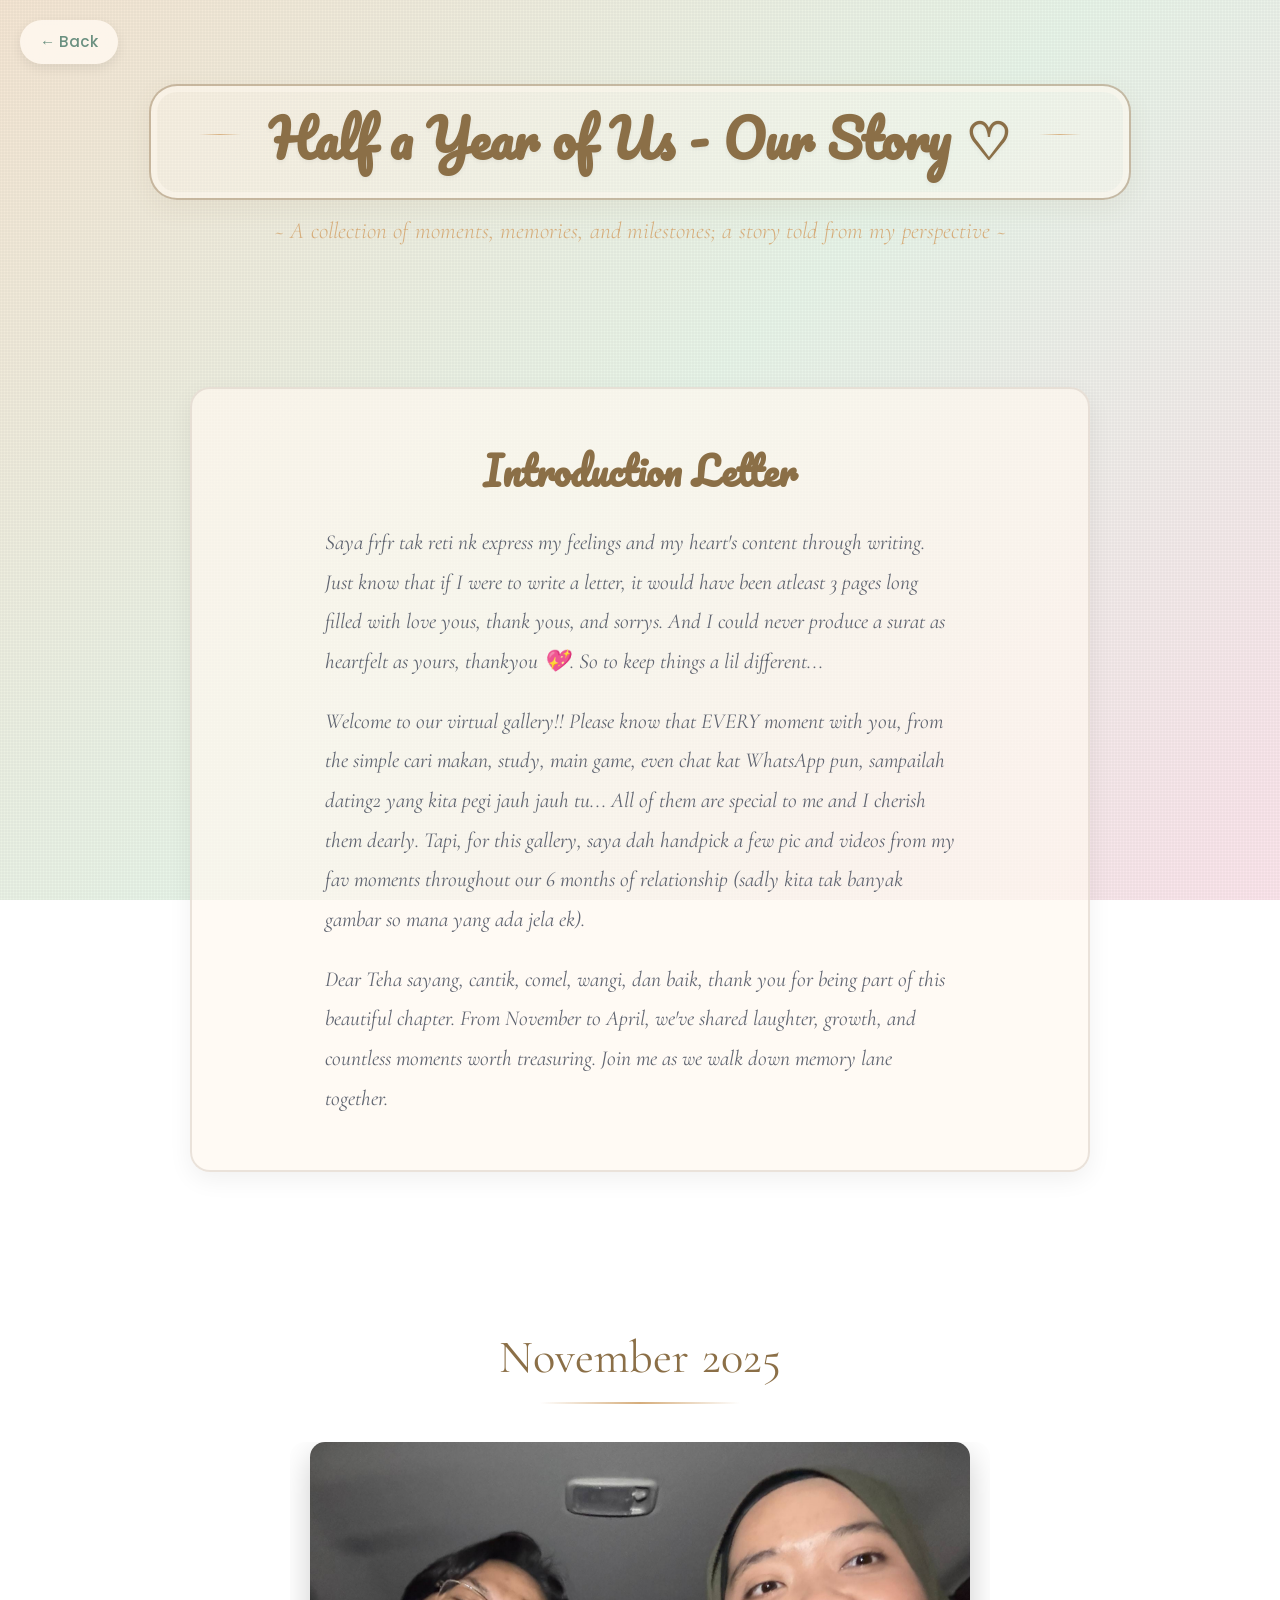
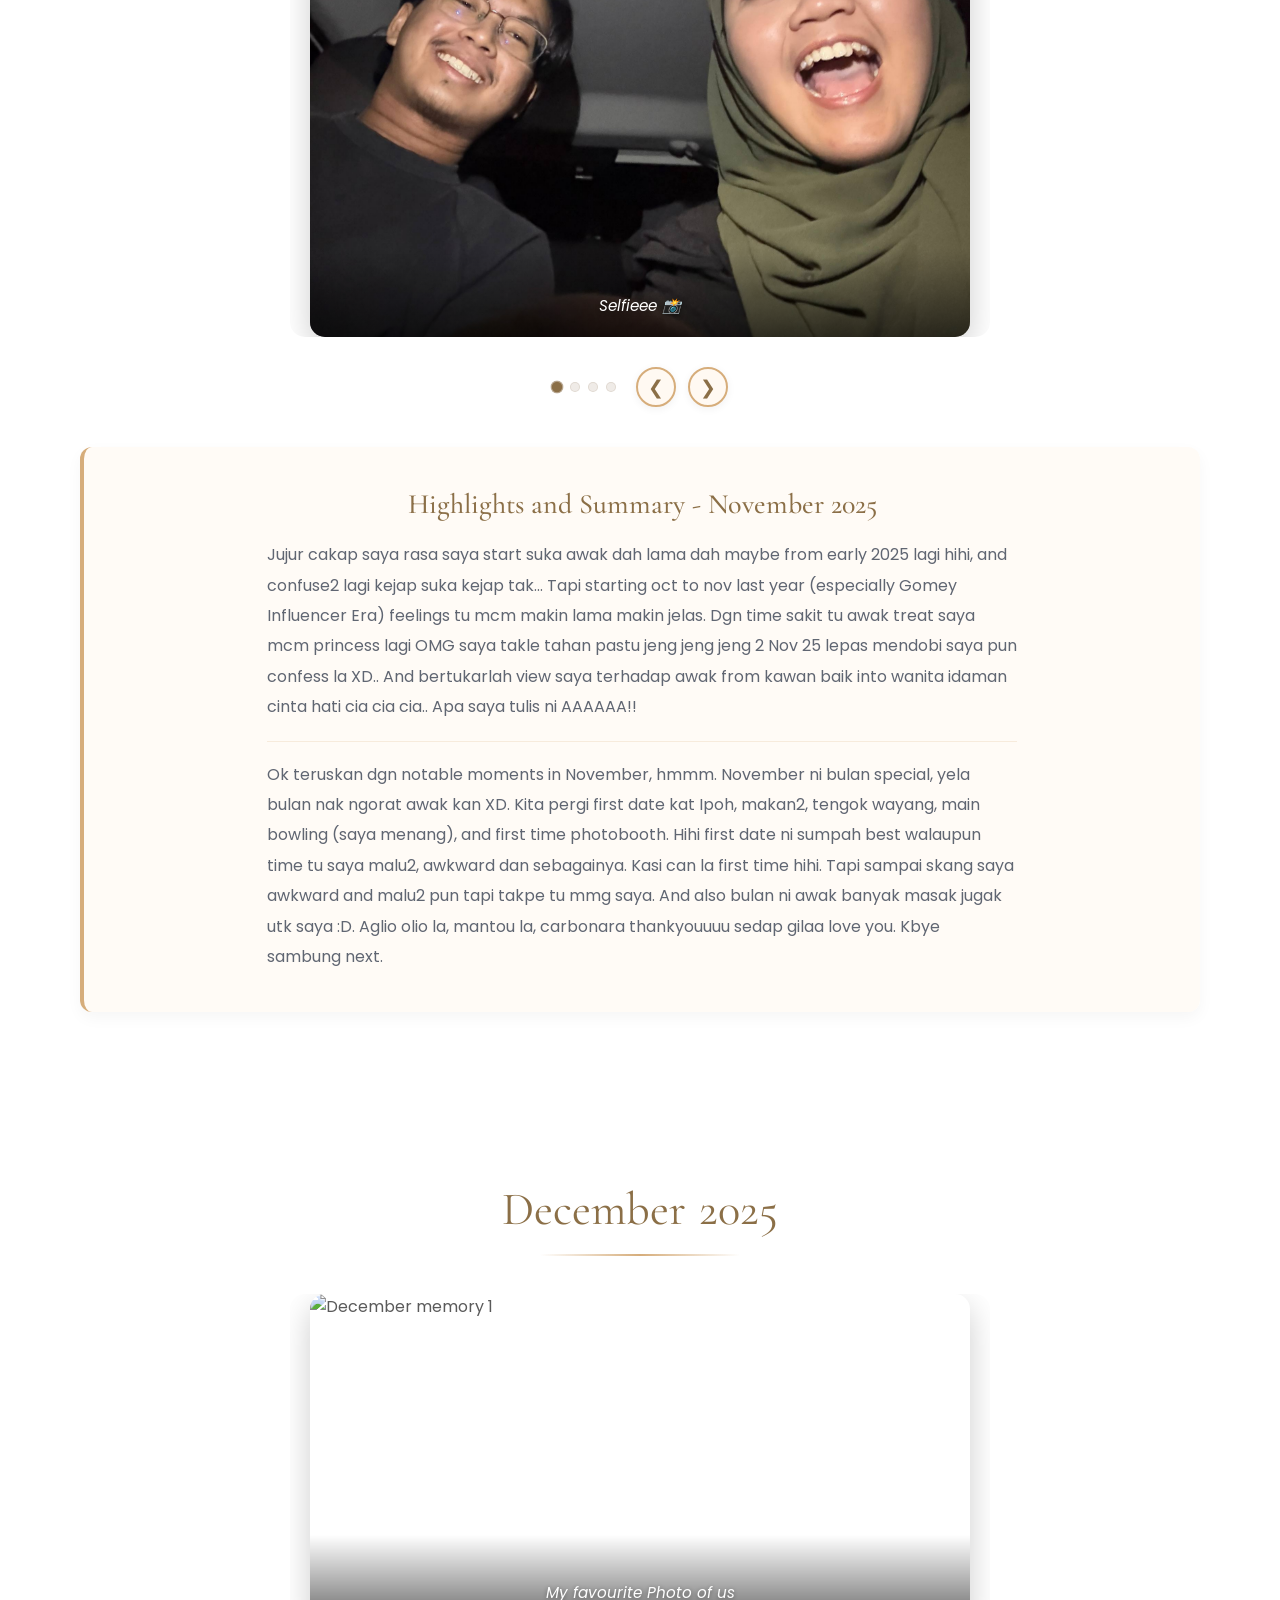
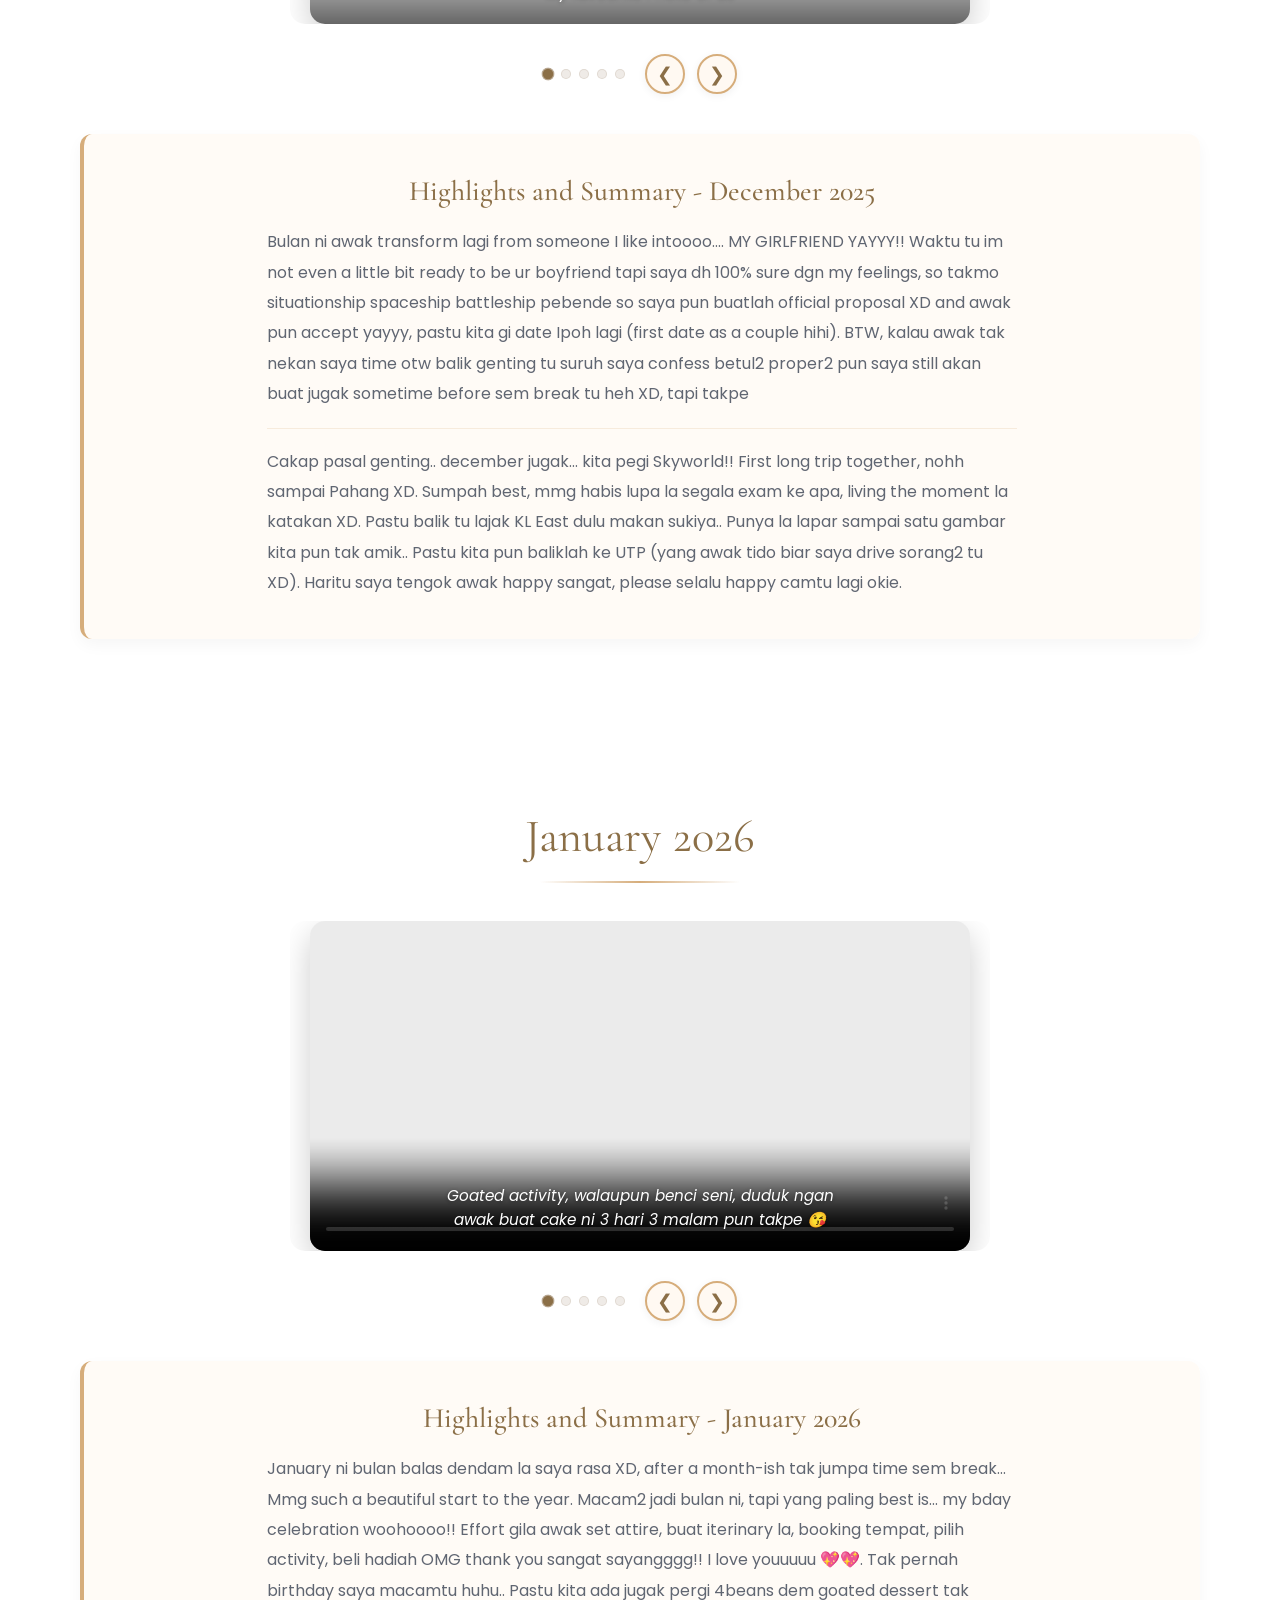
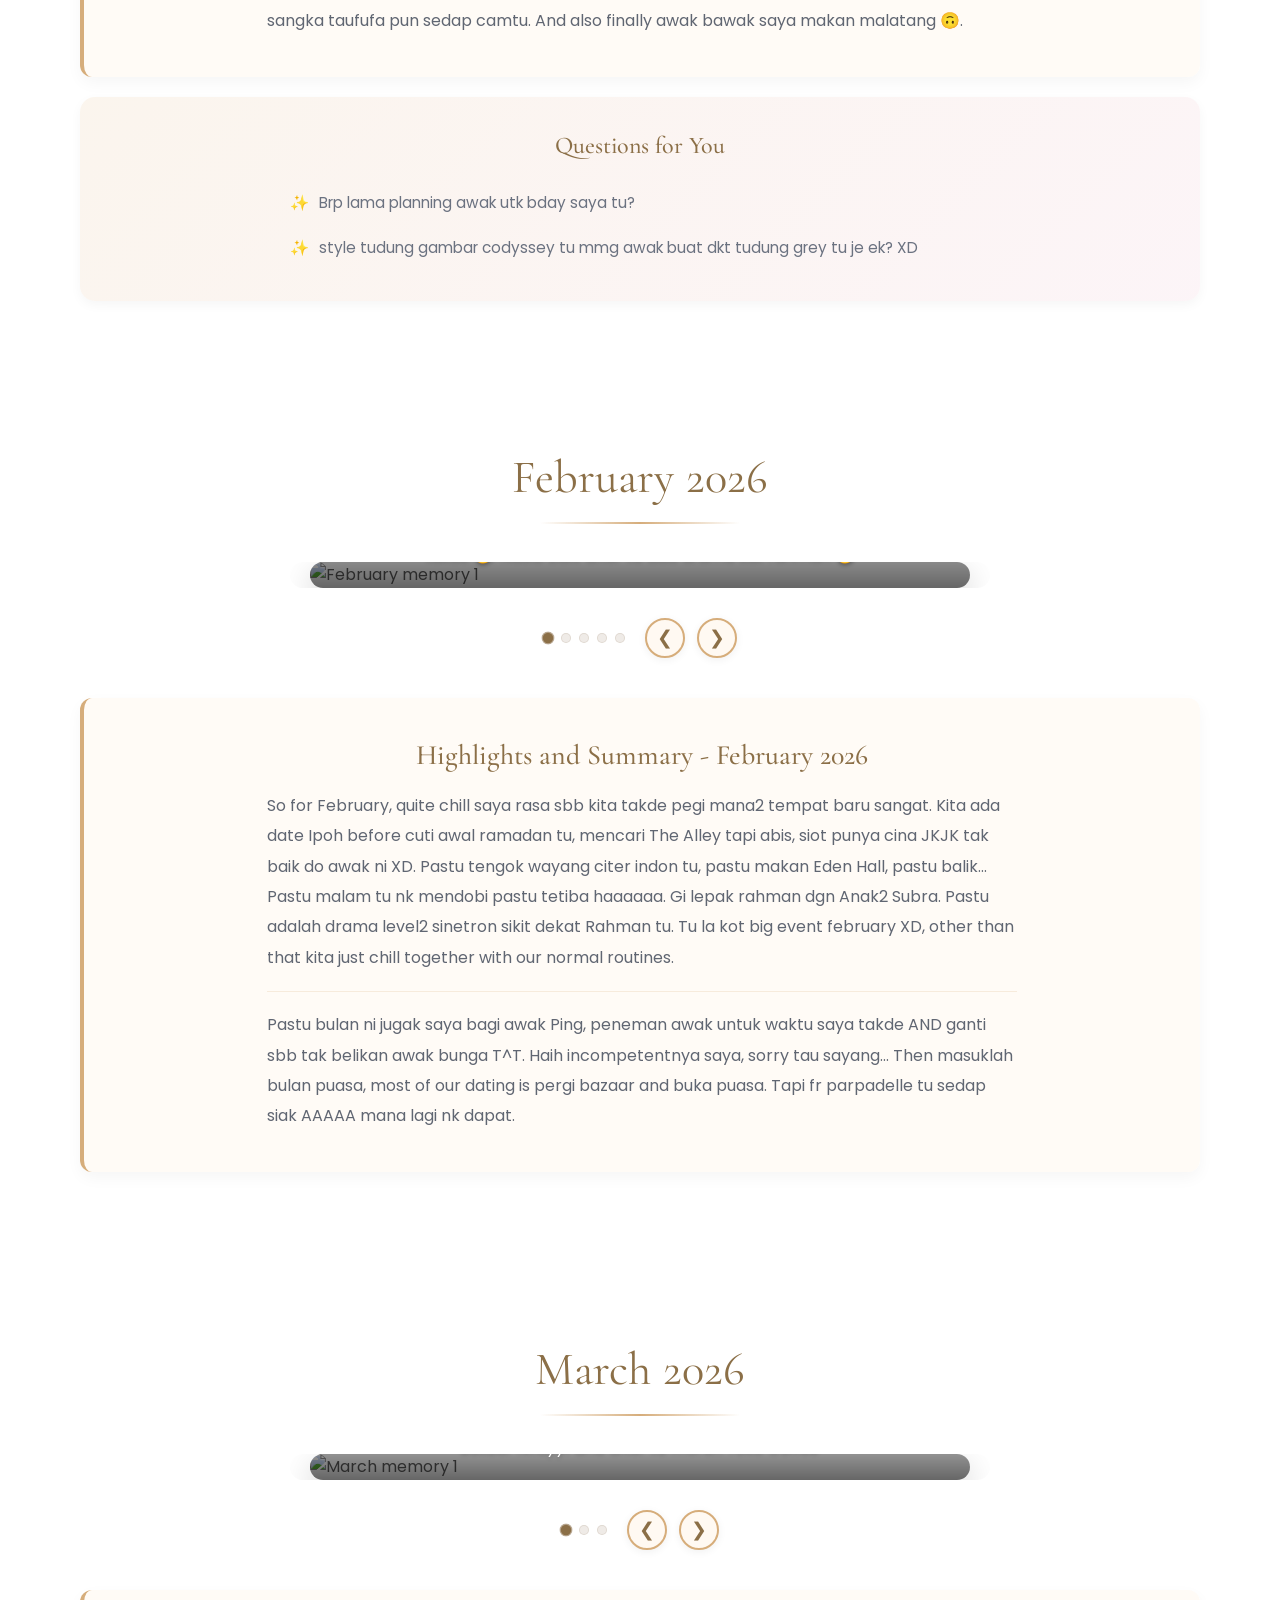
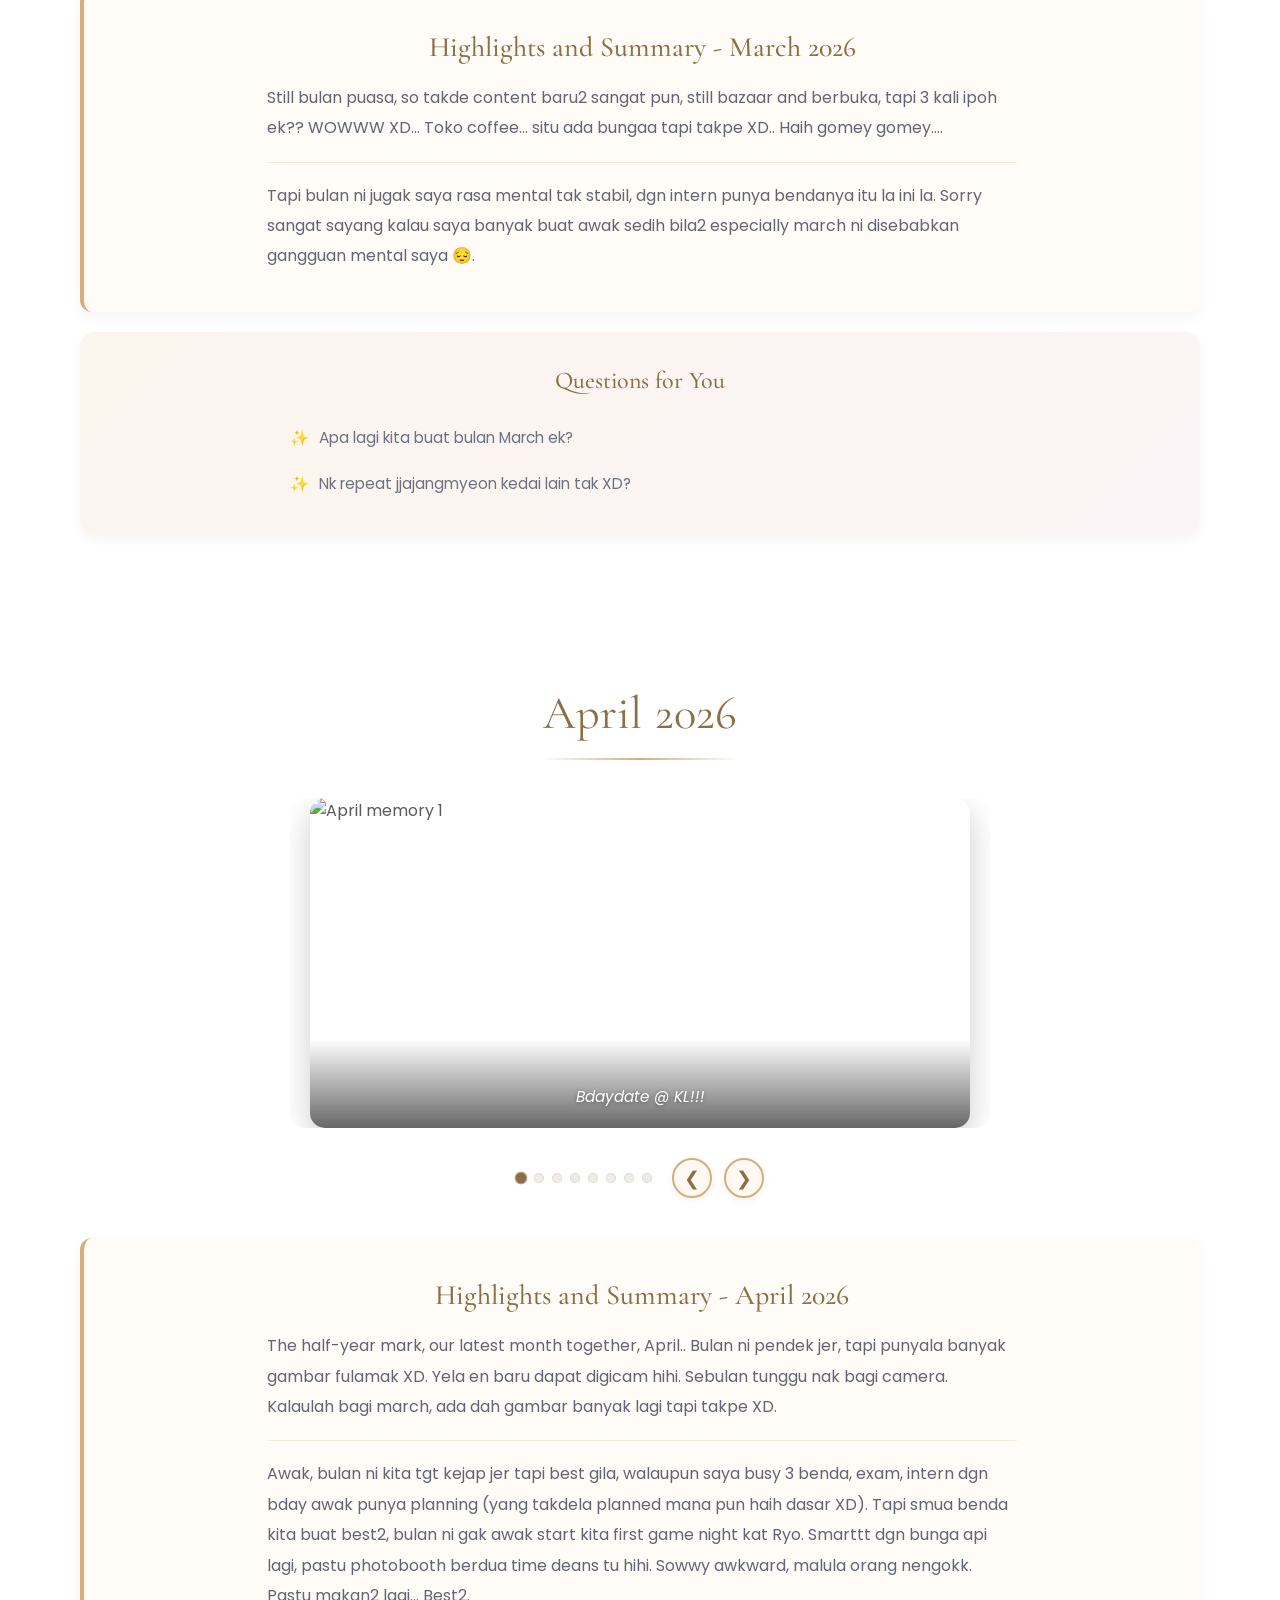
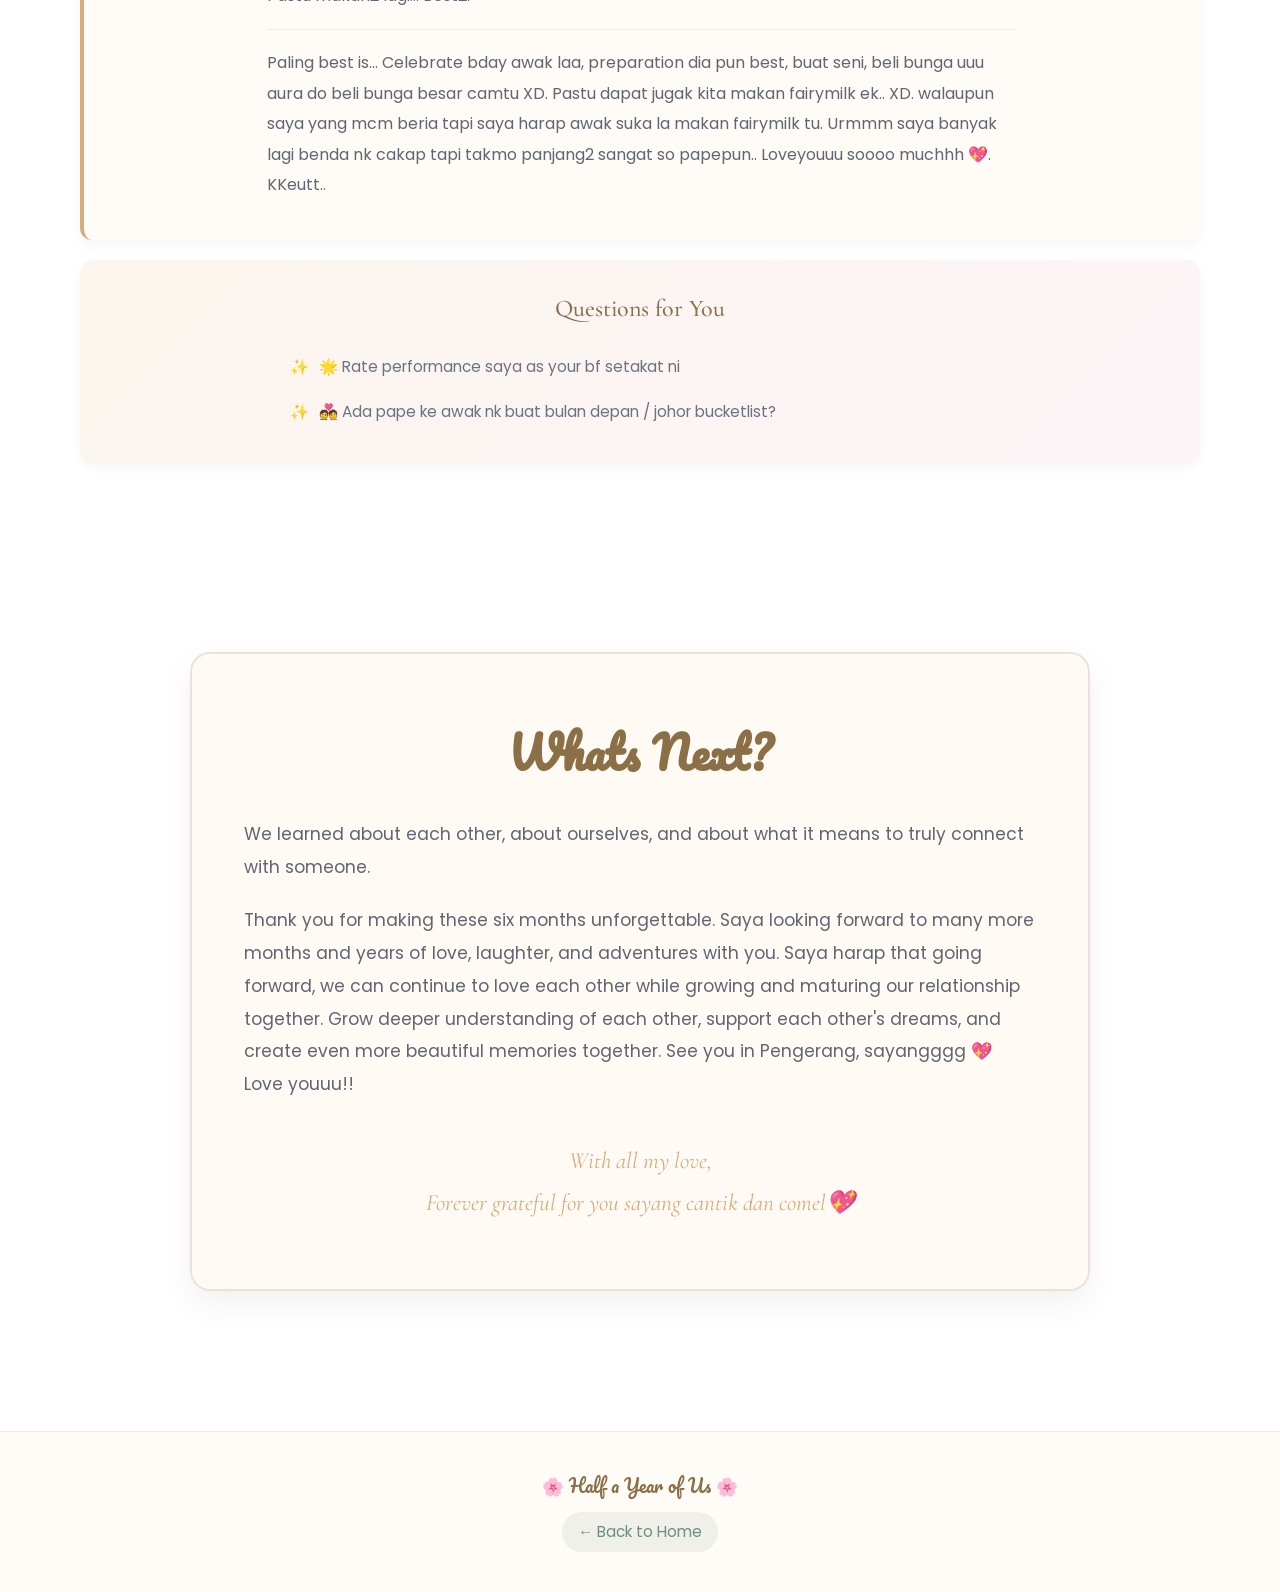
==== commit b44590b4: "Shiappp" ====
--- a/page1.html
+++ b/page1.html
@@ -17,23 +17,24 @@
 
   <!-- Intro Section -->
   <section class="intro-section fade-in">
-    <h1 class="intro-title">Half a Year of Us</h1>
-    <p class="intro-subtitle">A collection of moments, memories, and milestones from my perspective</p>
+    <h1 class="intro-title">Half a Year of Us - Our Story ♡</h1>
+    <p class="intro-subtitle">~ A collection of moments, memories, and milestones; a story told from my perspective ~</p>
   </section>
 
   <!-- Letter Section -->
   <section class="letter-section fade-in">
     <div class="letter-card">
-      <h2>A Letter Looking Back</h2>
+      <h2>Introduction Letter</h2>
       <p class="letter-content">
-        These past few months have been nothing short of magical. Through every season, we've created memories that will stay with us forever. 
-        This is our story—told through moments frozen in time, laughter shared between frames, and the quiet beauty of simply being together.
+        Saya frfr tak reti nk express my feelings and my heart's content through writing.
+         Just know that if I were to write a letter, it would have been atleast 3 pages long filled with love yous, 
+         thank yous, and sorrys. And I could never produce a surat as heartfelt as yours, thankyou 💖. So to keep things a lil different...
       </p>
       <p class="letter-content">
-        Every photo, every caption, every memory represents a piece of our journey. Thank you for being part of this beautiful chapter.
+        Welcome to our virtual gallery!! Please know that EVERY moment with you, from the simple cari makan, study, main game, even chat kat WhatsApp pun, sampailah dating2 yang kita pegi jauh jauh tu... All of them are special to me and I cherish them dearly. Tapi, for this gallery, saya dah handpick a few pic and videos from my fav moments throughout our 6 months of relationship (sadly kita tak banyak gambar so mana yang ada jela ek).
       </p>
       <p class="letter-content">
-        From November to April, we've shared laughter, growth, and countless moments worth treasuring. Join me as we walk down memory lane together.
+        Dear Teha sayang, cantik, comel, wangi, dan baik, thank you for being part of this beautiful chapter. From November to April, we've shared laughter, growth, and countless moments worth treasuring. Join me as we walk down memory lane together.
       </p>
     </div>
   </section>
@@ -48,8 +49,8 @@
         <div class="carousel" id="carousel-nov">
           <!-- Image 1 -->
           <div class="carousel-item">
-            <img src="https://images.unsplash.com/photo-1493225457124-a3eb161ffa5f?w=500&h=500&fit=crop" alt="November memory 3">
-            <p class="image-caption"><!-- Add caption here --></p>
+            <img src="Pics\1-Nov 25\nov0.jpg" alt="November memory 1">
+            <p class="image-caption">Selfieee 📸</p>
           </div>
           <div class="carousel-item">
             <img src="Pics\1-Nov 25\nov1.jpg" alt="November memory 2">
@@ -77,352 +78,336 @@
 
     <!-- Summary -->
     <div class="month-summary">
-      <h3>November Highlights</h3>
-      <p> <!-- REPLACE: Add your November summary here --> </p>
-    </div>
-
-    <!-- Questions Section -->
+      <h3>Highlights and Summary - November 2025</h3>
+      <p> 
+        Jujur cakap saya rasa saya start suka awak dah lama dah maybe from early 2025 lagi hihi, and confuse2 lagi kejap suka kejap tak...
+        Tapi starting oct to nov last year (especially Gomey Influencer Era) feelings tu mcm makin lama makin jelas. 
+        Dgn time sakit tu awak treat saya mcm princess lagi OMG saya takle tahan pastu jeng jeng jeng 2 Nov 25 lepas mendobi saya pun confess la XD.. 
+        And bertukarlah view saya terhadap awak from kawan baik into wanita idaman cinta hati cia cia cia.. Apa saya tulis ni AAAAAA!!
+      </p>
+      <p> 
+        Ok teruskan dgn notable moments in November, hmmm. November ni bulan special, yela bulan nak ngorat awak kan XD.
+        Kita pergi first date kat Ipoh, makan2, tengok wayang, main bowling (saya menang), and first time photobooth. 
+        Hihi first date ni sumpah best walaupun time tu saya malu2, awkward dan sebagainya. Kasi can la first time hihi. 
+        Tapi sampai skang saya awkward and malu2 pun tapi takpe tu mmg saya. And also bulan ni awak banyak masak jugak utk saya :D. 
+        Aglio olio la, mantou la, carbonara thankyouuuu sedap gilaa love you. Kbye sambung next.
+      </p> 
+    </div>
+  </section>
+
+  <!-- December Section -->
+  <section class="memory-section fade-in" data-month="dec">
+    <h2 class="month-title">December 2025</h2>
+    
+    <div class="carousel-container">
+      <div class="carousel-wrapper">
+        <div class="carousel" id="carousel-dec">
+          <!-- REPLACE: Image 1 -->
+          <div class="carousel-item">
+            <img src="Pics\2-Dec 25\dec0.png" alt="December memory 1">
+            <p class="image-caption">My favourite Photo of us</p>
+          </div>
+          <div class="carousel-item">
+            <img src="Pics\2-Dec 25\dec1.png" alt="December memory 2">
+            <p class="image-caption">Skyworld Collage, Peak dopamine</p>
+          </div>
+          <div class="carousel-item">
+            <img src="Pics\2-Dec 25\dec2.png" alt="December memory 3">
+            <p class="image-caption">comel gila gambar ni AAAAAA</p>
+          </div>
+          <div class="carousel-item">
+            <video src="Pics/2-Dec 25/decv2.MOV" controls playsinline preload="metadata" poster="Pics/2-Dec 25/dec3.png" aria-label="December video memory 2"></video>
+            <p class="image-caption">Highest cortisol level sejak sekian lama</p>
+          </div>
+          <div class="carousel-item">
+            <video src="Pics/2-Dec 25/decv1.MOV" controls playsinline preload="metadata" poster="Pics/2-Dec 25/dec4.png" aria-label="December video memory 1"></video>
+            <p class="image-caption">Collage "first date" + video awak main mainkan saya TT</p>
+          </div>
+        </div>
+      </div>
+    </div>
+
+    <div class="carousel-controls">
+      <div class="carousel-indicators" id="indicators-dec"></div>
+      <div class="carousel-buttons">
+        <button class="carousel-btn prev" onclick="previousImage('dec')">❮</button>
+        <button class="carousel-btn next" onclick="nextImage('dec')">❯</button>
+      </div>
+    </div>
+
+    <div class="month-summary">
+      <h3>Highlights and Summary - December 2025</h3>
+      <p>
+        Bulan ni awak transform lagi from someone I like intoooo.... MY GIRLFRIEND YAYYY!! Waktu tu im not even a little bit ready to be ur boyfriend tapi saya dh 100% sure dgn my feelings, 
+        so takmo situationship spaceship battleship pebende so saya pun buatlah official proposal XD and awak pun accept yayyy, pastu kita gi date Ipoh lagi (first date as a couple hihi).
+        BTW, kalau awak tak nekan saya time otw balik genting tu suruh saya confess betul2 proper2 pun saya still akan buat jugak sometime before sem break tu heh XD, tapi takpe 
+      </p>
+      <p> 
+        Cakap pasal genting.. december jugak... kita pegi Skyworld!! First long trip together, nohh sampai Pahang XD.
+        Sumpah best, mmg habis lupa la segala exam ke apa, living the moment la katakan XD. Pastu balik tu lajak KL East dulu makan sukiya.. Punya la lapar sampai satu gambar kita pun tak amik..
+        Pastu kita pun baliklah ke UTP (yang awak tido biar saya drive sorang2 tu XD). Haritu saya tengok awak happy sangat, please selalu happy camtu lagi okie.
+      </p>
+    </div>
+  </section>
+
+  <!-- January Section -->
+  <section class="memory-section fade-in" data-month="jan">
+    <h2 class="month-title">January 2026</h2>
+    
+    <div class="carousel-container">
+      <div class="carousel-wrapper">
+        <div class="carousel" id="carousel-jan">
+          <!-- REPLACE: Image 1 -->
+          <div class="carousel-item">
+            <video src="Pics/3-Jan 26/Vid1.MOV" controls playsinline preload="metadata" poster="Pics/3-Jan 26/Thumbnail1.png" aria-label="January video memory 1"></video>
+            <p class="image-caption">Goated activity, walaupun benci seni, duduk ngan awak buat cake ni 3 hari 3 malam pun takpe 😘</p>
+          </div>
+          <!-- REPLACE: Image 2 -->
+          <div class="carousel-item">
+            <video src="Pics/3-Jan 26/Vid2.MOV" controls playsinline preload="metadata" poster="Pics/3-Jan 26/Thumbnail2.png" aria-label="January video memory 2"></video>
+            <p class="image-caption">Fuyoo mcm2 hadiah dapat.. Thanks sayangg 💖💖</p>
+          </div>
+          <!-- REPLACE: Image 3 -->
+          <div class="carousel-item">
+            <img src="Pics/3-Jan 26/jan3.png" alt="January memory 3">
+            <p class="image-caption">Birthday brownies favourite.. Dahla sedap, comel, AAAA thanks lagi sayanggggg!!</p>
+          </div>
+          <!-- REPLACE: Image 4 -->
+          <div class="carousel-item">
+            <img src="Pics/3-Jan 26/jan2.png" alt="January memory 4">
+            <p class="image-caption">Hensem siak saya time Codyssey ni hihi. Tapi awak lagiiii cantik 😍</p>
+          </div>
+          <!-- REPLACE: Image 5 -->
+          <div class="carousel-item">
+            <img src="Pics/3-Jan 26/jan1.png" alt="January memory 5">
+            <p class="image-caption">Comelnya geram nak makan AAAA! (agar2 tu 😜)</p>
+          </div>
+        </div>
+      </div>
+    </div>
+
+    <div class="carousel-controls">
+      <div class="carousel-indicators" id="indicators-jan"></div>
+      <div class="carousel-buttons">
+        <button class="carousel-btn prev" onclick="previousImage('jan')">❮</button>
+        <button class="carousel-btn next" onclick="nextImage('jan')">❯</button>
+      </div>
+    </div>
+
+    <div class="month-summary">
+      <h3>Highlights and Summary - January 2026</h3>
+      <!-- REPLACE: Add your January summary here -->
+      <p>
+        January ni bulan balas dendam la saya rasa XD, after a month-ish tak jumpa time sem break... Mmg such a beautiful start to the year.
+        Macam2 jadi bulan ni, tapi yang paling best is... my bday celebration woohoooo!! Effort gila awak set attire, buat iterinary la, 
+        booking tempat, pilih activity, beli hadiah OMG thank you sangat sayangggg!! I love youuuuu 💖💖. Tak pernah birthday saya macamtu huhu..
+        Pastu kita ada jugak pergi 4beans dem goated dessert tak sangka taufufa pun sedap camtu. And also finally awak bawak saya makan malatang 🙃.
+      </p>
+    </div>
+
     <div class="questions-box">
       <h4>Questions for You</h4>
       <ul>
-        <li>📸 What was your favorite moment in November?</li>
-        <li>💭 Which photo makes you smile the most?</li>
-        <li>😄 What's the funniest thing that happened?</li>
+        <li>Brp lama planning awak utk bday saya tu?</li>
+        <li>style tudung gambar codyssey tu mmg awak buat dkt tudung grey tu je ek? XD</li>
       </ul>
     </div>
   </section>
 
-  <!-- December Section -->
-  <section class="memory-section fade-in" data-month="dec">
-    <h2 class="month-title">December 2025</h2>
-    
-    <div class="carousel-container">
-      <div class="carousel-wrapper">
-        <div class="carousel" id="carousel-dec">
+  <!-- February Section -->
+  <section class="memory-section fade-in" data-month="feb">
+    <h2 class="month-title">February 2026</h2>
+    
+    <div class="carousel-container">
+      <div class="carousel-wrapper">
+        <div class="carousel" id="carousel-feb">
           <!-- REPLACE: Image 1 -->
           <div class="carousel-item">
-            <img src="https://images.unsplash.com/photo-1519904981063-b0cf448d479e?w=500&h=500&fit=crop" alt="December memory 1">
-            <p class="image-caption"><!-- Add caption here --></p>
+            <img src="Pics/4-Feb 26/feb1.png" alt="February memory 1">
+            <p class="image-caption">Dating before cuti puasa. Satu je spoil harini, boba takde 😔. Nasib baik after tu ada drama kat rahman 😆</p>
+          </div>
+          <!-- REPLACE: Image 4 -->
+          <div class="carousel-item">
+            <img src="Pics/4-Feb 26/feb4.png" alt="February memory 4">
+            <p class="image-caption">Balik kampung 😔, tapi dapat boba yang smalam takde tu yey 😆</p>
+          </div>
+          <!-- REPLACE: Image 5 -->
+          <div class="carousel-item">
+            <img src="Pics/4-Feb 26/ping.png" alt="February memory 5">
+            <p class="image-caption">Peneman awak waktu saya takde 😊</p>
           </div>
           <!-- REPLACE: Image 2 -->
           <div class="carousel-item">
-            <img src="https://images.unsplash.com/photo-1482517967863-6f3031224c94?w=500&h=500&fit=crop" alt="December memory 2">
-            <p class="image-caption"><!-- Add caption here --></p>
+            <img src="Pics/4-Feb 26/feb2.png" alt="February memory 2">
+            <p class="image-caption">Daging bp 😋... Apa jela gf aku takle masak ek. Tapi klaka sikit gi kedai oder nasi putih jer 🤣🤣 </p>
           </div>
           <!-- REPLACE: Image 3 -->
           <div class="carousel-item">
-            <img src="https://images.unsplash.com/photo-1507003211169-0a1dd7228f2d?w=500&h=500&fit=crop" alt="December memory 3">
-            <p class="image-caption"><!-- Add caption here --></p>
+            <img src="Pics/4-Feb 26/feb3.png" alt="February memory 3">
+            <p class="image-caption">Al bukber al parpadelle then al jalan2 al gerbang (first berbuka date?)</p>
+          </div>
+          
+        </div>
+      </div>
+    </div>
+
+    <div class="carousel-controls">
+      <div class="carousel-indicators" id="indicators-feb"></div>
+      <div class="carousel-buttons">
+        <button class="carousel-btn prev" onclick="previousImage('feb')">❮</button>
+        <button class="carousel-btn next" onclick="nextImage('feb')">❯</button>
+      </div>
+    </div>
+
+    <div class="month-summary">
+      <h3>Highlights and Summary - February 2026</h3>
+      <p>
+        So for February, quite chill saya rasa sbb kita takde pegi mana2 tempat baru sangat. Kita ada date Ipoh before cuti awal ramadan tu, mencari The Alley tapi abis, siot punya cina JKJK tak baik do awak ni XD.
+        Pastu tengok wayang citer indon tu, pastu makan Eden Hall, pastu balik... Pastu malam tu nk mendobi pastu tetiba haaaaaa. Gi lepak rahman dgn Anak2 Subra. Pastu adalah drama level2 sinetron sikit dekat Rahman tu.
+        Tu la kot big event february XD, other than that kita just chill together with our normal routines.
+      </p>
+      <p>
+        Pastu bulan ni jugak saya bagi awak Ping, peneman awak untuk waktu saya takde AND ganti sbb tak belikan awak bunga T^T. Haih incompetentnya saya, sorry tau sayang... Then masuklah bulan puasa, most of our dating is pergi bazaar
+        and buka puasa. Tapi fr parpadelle tu sedap siak AAAAA mana lagi nk dapat. 
+      </p>
+    </div>
+  </section>
+
+  <!-- March Section -->
+  <section class="memory-section fade-in" data-month="mar">
+    <h2 class="month-title">March 2026</h2>
+    
+    <div class="carousel-container">
+      <div class="carousel-wrapper">
+        <div class="carousel" id="carousel-mar">
+          <!-- REPLACE: Image 1 -->
+          <div class="carousel-item">
+            <img src="Pics/5-Mar 26/nifaytoko.png" alt="March memory 1">
+            <p class="image-caption">Bukber Nifayyi and after tu moreh Toko Coffee</p>
+          </div>
+          <!-- REPLACE: Image 2 -->
+          <div class="carousel-item">
+            <img src="Pics/5-Mar 26/kalma.png" alt="March memory 2">
+            <p class="image-caption">Shuffle + Chicken Tenders + Drama + Gf kesayangan = Goated Experience</p>
+          </div>
+          <!-- REPLACE: Image 3 -->
+          <div class="carousel-item">
+            <img src="Pics/5-Mar 26/oisochoco.png" alt="March memory 3">
+            <p class="image-caption">Teha vs jjajangmyeon. Then Chocolate Crepe bapak sedap</p>
+          </div>
+        </div>
+      </div>
+    </div>
+
+    <div class="carousel-controls">
+      <div class="carousel-indicators" id="indicators-mar"></div>
+      <div class="carousel-buttons">
+        <button class="carousel-btn prev" onclick="previousImage('mar')">❮</button>
+        <button class="carousel-btn next" onclick="nextImage('mar')">❯</button>
+      </div>
+    </div>
+
+    <div class="month-summary">
+      <h3>Highlights and Summary - March 2026</h3>
+      <!-- REPLACE: Add your March summary here -->
+      <p>
+        Still bulan puasa, so takde content baru2 sangat pun, still bazaar and berbuka, tapi 3 kali ipoh ek?? WOWWW XD... Toko coffee... situ ada bungaa tapi takpe XD.. Haih gomey gomey....
+      </p>
+      <p>
+        Tapi bulan ni jugak saya rasa mental tak stabil, dgn intern punya bendanya itu la ini la. 
+        Sorry sangat sayang kalau saya banyak buat awak sedih bila2 especially march ni disebabkan gangguan mental saya 😔.
+      </p>
+    </div>
+
+    <div class="questions-box">
+      <h4>Questions for You</h4>
+       <ul>
+        <li>Apa lagi kita buat bulan March ek?</li>
+        <li>Nk repeat jjajangmyeon kedai lain tak XD?</li>
+      </ul>
+    </div>
+  </section>
+
+  <!-- April Section -->
+  <section class="memory-section fade-in" data-month="apr">
+    <h2 class="month-title">April 2026</h2>
+    
+    <div class="carousel-container">
+      <div class="carousel-wrapper">
+        <div class="carousel" id="carousel-apr">
+          <!-- REPLACE: Image 1 -->
+          <div class="carousel-item">
+            <img src="Pics/6-Apr 26/aprfront.png" alt="April memory 1">
+            <p class="image-caption">Bdaydate @ KL!!!</p>
+          </div>
+          <!-- REPLACE: Image 2 -->
+          <div class="carousel-item">
+            <video src="Pics/6-Apr 26/bungamasuk.MOV" controls playsinline preload="metadata" poster="Pics/6-Apr 26/thumbnailbunga.png" aria-label="April video memory 2"></video>
+            <p class="image-caption">Flower stopp.. Bawak bunga pegi KL harini..😁 Dua bunga satu leh cakap satu takle</p>
+          </div>
+          <div class="carousel-item">
+            <video src="Pics/6-Apr 26/vlogmyt.mp4" controls playsinline preload="metadata" poster="Pics/6-Apr 26/thumbnailmyt.png" aria-label="April video memory 2"></video>
+            <p class="image-caption">Apa goofy punya vlog baik takyah buat XD</p>
+          </div>
+          <!-- REPLACE: Image 3 -->
+          <div class="carousel-item">
+            <img src="Pics/6-Apr 26/trxph.png" alt="April memory 3">
+            <p class="image-caption">Susah tau pilih gambar sbb smua cantik</p>
           </div>
           <!-- REPLACE: Image 4 -->
           <div class="carousel-item">
-            <img src="https://images.unsplash.com/photo-1502003148657-36a0eca07e0e?w=500&h=500&fit=crop" alt="December memory 4">
-            <p class="image-caption"><!-- Add caption here --></p>
+            <video src="Pics/6-Apr 26/vidtrx.MOV" controls playsinline preload="metadata" poster="Pics/6-Apr 26/thumbnailtrx.png" aria-label="April video memory 2"></video>
+            <p class="image-caption">UIIAIIUIIA</p>
           </div>
           <!-- REPLACE: Image 5 -->
           <div class="carousel-item">
-            <img src="https://images.unsplash.com/photo-1506755855726-a47d45cc759c?w=500&h=500&fit=crop" alt="December memory 5">
-            <p class="image-caption"><!-- Add caption here --></p>
-          </div>
-          <!-- REPLACE: Image 6 -->
-          <div class="carousel-item">
-            <img src="https://images.unsplash.com/photo-1511632765486-a01980e01a18?w=500&h=500&fit=crop" alt="December memory 6">
-            <p class="image-caption"><!-- Add caption here --></p>
-          </div>
-        </div>
-      </div>
-    </div>
-
-    <div class="carousel-controls">
-      <div class="carousel-indicators" id="indicators-dec"></div>
-      <div class="carousel-buttons">
-        <button class="carousel-btn prev" onclick="previousImage('dec')">❮</button>
-        <button class="carousel-btn next" onclick="nextImage('dec')">❯</button>
-      </div>
-    </div>
-
-    <div class="month-summary">
-      <h3>December Highlights</h3>
-      <!-- REPLACE: Add your December summary here -->
-      <p>A month filled with warmth and festive cheer. We celebrated together, laughed together, and made memories that sparkle like winter frost.</p>
+            <video src="Pics/6-Apr 26/Vidpm.MOV" controls playsinline preload="metadata" poster="Pics/6-Apr 26/thumbnailpmt.png" aria-label="April video memory 2"></video>
+            <p class="image-caption">"Mesti teha happy gila kan kalau aku dpt pilih yang dia nak tu.. Lock in!!"</p>
+          </div>
+          <div class="carousel-item">
+            <video src="Pics/6-Apr 26/fairy.MOV" controls playsinline preload="metadata" poster="Pics/6-Apr 26/thumbnailss15.png" aria-label="April video memory 2"></video>
+            <p class="image-caption">Fairymilk bersama seorang fairy</p>
+          </div>
+          <div class="carousel-item">
+            <img src="Pics/6-Apr 26/last2.png" alt="April memory dinner last">
+            <p class="image-caption">Last dinner together before going intern</p>
+          </div>
+        </div>
+      </div>
+    </div>
+
+    <div class="carousel-controls">
+      <div class="carousel-indicators" id="indicators-apr"></div>
+      <div class="carousel-buttons">
+        <button class="carousel-btn prev" onclick="previousImage('apr')">❮</button>
+        <button class="carousel-btn next" onclick="nextImage('apr')">❯</button>
+      </div>
+    </div>
+
+    <div class="month-summary">
+      <h3>Highlights and Summary - April 2026</h3>
+      <!-- REPLACE: Add your April summary here -->
+      <p>
+        The half-year mark, our latest month together, April.. Bulan ni pendek jer, tapi punyala banyak gambar fulamak XD. Yela en baru dapat digicam hihi. 
+        Sebulan tunggu nak bagi camera. Kalaulah bagi march, ada dah gambar banyak lagi tapi takpe XD.
+      </p>
+      <p>
+        Awak, bulan ni kita tgt kejap jer tapi best gila, walaupun saya busy 3 benda, exam, intern dgn bday awak punya planning (yang takdela planned mana pun haih dasar XD).
+        Tapi smua benda kita buat best2, bulan ni gak awak start kita first game night kat Ryo. Smarttt dgn bunga api lagi, pastu photobooth berdua time deans tu hihi.
+        Sowwy awkward, malula orang nengokk. Pastu makan2 lagi... Best2.
+      </p>
+      <p>
+        Paling best is... Celebrate bday awak laa, preparation dia pun best, buat seni, beli bunga uuu aura do beli bunga besar camtu XD.
+        Pastu dapat jugak kita makan fairymilk ek.. XD. walaupun saya yang mcm beria tapi saya harap awak suka la makan fairymilk tu.
+        Urmmm saya banyak lagi benda nk cakap tapi takmo panjang2 sangat so papepun.. Loveyouuu soooo muchhh 💖. KKeutt..
+      </p>
     </div>
 
     <div class="questions-box">
       <h4>Questions for You</h4>
       <ul>
-        <li>🎄 What made December special for you?</li>
-        <li>💫 Best memory from this month?</li>
-        <li>✨ Which moment felt most magical?</li>
-      </ul>
-    </div>
-  </section>
-
-  <!-- January Section -->
-  <section class="memory-section fade-in" data-month="jan">
-    <h2 class="month-title">January 2026</h2>
-    
-    <div class="carousel-container">
-      <div class="carousel-wrapper">
-        <div class="carousel" id="carousel-jan">
-          <!-- REPLACE: Image 1 -->
-          <div class="carousel-item">
-            <img src="https://images.unsplash.com/photo-1489424731966-cab4d0c402f0?w=500&h=500&fit=crop" alt="January memory 1">
-            <p class="image-caption"><!-- Add caption here --></p>
-          </div>
-          <!-- REPLACE: Image 2 -->
-          <div class="carousel-item">
-            <img src="https://images.unsplash.com/photo-1506794778202-cad84cf45f1d?w=500&h=500&fit=crop" alt="January memory 2">
-            <p class="image-caption"><!-- Add caption here --></p>
-          </div>
-          <!-- REPLACE: Image 3 -->
-          <div class="carousel-item">
-            <img src="https://images.unsplash.com/photo-1516746433481-fd400b51e29f?w=500&h=500&fit=crop" alt="January memory 3">
-            <p class="image-caption"><!-- Add caption here --></p>
-          </div>
-          <!-- REPLACE: Image 4 -->
-          <div class="carousel-item">
-            <img src="https://images.unsplash.com/photo-1507721999472-8ba169cebc8f?w=500&h=500&fit=crop" alt="January memory 4">
-            <p class="image-caption"><!-- Add caption here --></p>
-          </div>
-          <!-- REPLACE: Image 5 -->
-          <div class="carousel-item">
-            <img src="https://images.unsplash.com/photo-1502233182086-7d7e77b4dcbc?w=500&h=500&fit=crop" alt="January memory 5">
-            <p class="image-caption"><!-- Add caption here --></p>
-          </div>
-          <!-- REPLACE: Image 6 -->
-          <div class="carousel-item">
-            <img src="https://images.unsplash.com/photo-1506755855726-a47d45cc759c?w=500&h=500&fit=crop" alt="January memory 6">
-            <p class="image-caption"><!-- Add caption here --></p>
-          </div>
-          <!-- REPLACE: Image 7 -->
-          <div class="carousel-item">
-            <img src="https://images.unsplash.com/photo-1511884642898-4c92249e20b6?w=500&h=500&fit=crop" alt="January memory 7">
-            <p class="image-caption"><!-- Add caption here --></p>
-          </div>
-        </div>
-      </div>
-    </div>
-
-    <div class="carousel-controls">
-      <div class="carousel-indicators" id="indicators-jan"></div>
-      <div class="carousel-buttons">
-        <button class="carousel-btn prev" onclick="previousImage('jan')">❮</button>
-        <button class="carousel-btn next" onclick="nextImage('jan')">❯</button>
-      </div>
-    </div>
-
-    <div class="month-summary">
-      <h3>January Highlights</h3>
-      <!-- REPLACE: Add your January summary here -->
-      <p>A fresh start to the year with you by my side. New beginnings, new adventures, and the comfort of familiar routines together.</p>
-    </div>
-
-    <div class="questions-box">
-      <h4>Questions for You</h4>
-      <ul>
-        <li>🎯 What was your New Year moment with me?</li>
-        <li>💖 Favorite January memory?</li>
-        <li>🌟 What are you grateful for this month?</li>
-      </ul>
-    </div>
-  </section>
-
-  <!-- February Section -->
-  <section class="memory-section fade-in" data-month="feb">
-    <h2 class="month-title">February 2026</h2>
-    
-    <div class="carousel-container">
-      <div class="carousel-wrapper">
-        <div class="carousel" id="carousel-feb">
-          <!-- REPLACE: Image 1 -->
-          <div class="carousel-item">
-            <img src="https://images.unsplash.com/photo-1507003211169-0a1dd7228f2d?w=500&h=500&fit=crop" alt="February memory 1">
-            <p class="image-caption"><!-- Add caption here --></p>
-          </div>
-          <!-- REPLACE: Image 2 -->
-          <div class="carousel-item">
-            <img src="https://images.unsplash.com/photo-1506755855726-a47d45cc759c?w=500&h=500&fit=crop" alt="February memory 2">
-            <p class="image-caption"><!-- Add caption here --></p>
-          </div>
-          <!-- REPLACE: Image 3 -->
-          <div class="carousel-item">
-            <img src="https://images.unsplash.com/photo-1502234411351-556cf07aeffa?w=500&h=500&fit=crop" alt="February memory 3">
-            <p class="image-caption"><!-- Add caption here --></p>
-          </div>
-          <!-- REPLACE: Image 4 -->
-          <div class="carousel-item">
-            <img src="https://images.unsplash.com/photo-1519046904884-53103b34b206?w=500&h=500&fit=crop" alt="February memory 4">
-            <p class="image-caption"><!-- Add caption here --></p>
-          </div>
-          <!-- REPLACE: Image 5 -->
-          <div class="carousel-item">
-            <img src="https://images.unsplash.com/photo-1511632765486-a01980e01a18?w=500&h=500&fit=crop" alt="February memory 5">
-            <p class="image-caption"><!-- Add caption here --></p>
-          </div>
-          <!-- REPLACE: Image 6 -->
-          <div class="carousel-item">
-            <img src="https://images.unsplash.com/photo-1507003211169-0a1dd7228f2d?w=500&h=500&fit=crop" alt="February memory 6">
-            <p class="image-caption"><!-- Add caption here --></p>
-          </div>
-          <!-- REPLACE: Image 7 -->
-          <div class="carousel-item">
-            <img src="https://images.unsplash.com/photo-1502233182086-7d7e77b4dcbc?w=500&h=500&fit=crop" alt="February memory 7">
-            <p class="image-caption"><!-- Add caption here --></p>
-          </div>
-          <!-- REPLACE: Image 8 -->
-          <div class="carousel-item">
-            <img src="https://images.unsplash.com/photo-1506794778202-cad84cf45f1d?w=500&h=500&fit=crop" alt="February memory 8">
-            <p class="image-caption"><!-- Add caption here --></p>
-          </div>
-        </div>
-      </div>
-    </div>
-
-    <div class="carousel-controls">
-      <div class="carousel-indicators" id="indicators-feb"></div>
-      <div class="carousel-buttons">
-        <button class="carousel-btn prev" onclick="previousImage('feb')">❮</button>
-        <button class="carousel-btn next" onclick="nextImage('feb')">❯</button>
-      </div>
-    </div>
-
-    <div class="month-summary">
-      <h3>February Highlights</h3>
-      <!-- REPLACE: Add your February summary here -->
-      <p>Love was in the air, and so was the warmth of our connection. February reminded us what it means to cherish each other deeply.</p>
-    </div>
-
-    <div class="questions-box">
-      <h4>Questions for You</h4>
-      <ul>
-        <li>💗 What made you feel loved this month?</li>
-        <li>🌹 Best moment together?</li>
-        <li>💝 What do you treasure most about us?</li>
-      </ul>
-    </div>
-  </section>
-
-  <!-- March Section -->
-  <section class="memory-section fade-in" data-month="mar">
-    <h2 class="month-title">March 2026</h2>
-    
-    <div class="carousel-container">
-      <div class="carousel-wrapper">
-        <div class="carousel" id="carousel-mar">
-          <!-- REPLACE: Image 1 -->
-          <div class="carousel-item">
-            <img src="https://images.unsplash.com/photo-1516746433481-fd400b51e29f?w=500&h=500&fit=crop" alt="March memory 1">
-            <p class="image-caption"><!-- Add caption here --></p>
-          </div>
-          <!-- REPLACE: Image 2 -->
-          <div class="carousel-item">
-            <img src="https://images.unsplash.com/photo-1493225457124-a3eb161ffa5f?w=500&h=500&fit=crop" alt="March memory 2">
-            <p class="image-caption"><!-- Add caption here --></p>
-          </div>
-          <!-- REPLACE: Image 3 -->
-          <div class="carousel-item">
-            <img src="https://images.unsplash.com/photo-1511884642898-4c92249e20b6?w=500&h=500&fit=crop" alt="March memory 3">
-            <p class="image-caption"><!-- Add caption here --></p>
-          </div>
-          <!-- REPLACE: Image 4 -->
-          <div class="carousel-item">
-            <img src="https://images.unsplash.com/photo-1502234411351-556cf07aeffa?w=500&h=500&fit=crop" alt="March memory 4">
-            <p class="image-caption"><!-- Add caption here --></p>
-          </div>
-          <!-- REPLACE: Image 5 -->
-          <div class="carousel-item">
-            <img src="https://images.unsplash.com/photo-1519046904884-53103b34b206?w=500&h=500&fit=crop" alt="March memory 5">
-            <p class="image-caption"><!-- Add caption here --></p>
-          </div>
-          <!-- REPLACE: Image 6 -->
-          <div class="carousel-item">
-            <img src="https://images.unsplash.com/photo-1506795772800-bf206e2ef142?w=500&h=500&fit=crop" alt="March memory 6">
-            <p class="image-caption"><!-- Add caption here --></p>
-          </div>
-        </div>
-      </div>
-    </div>
-
-    <div class="carousel-controls">
-      <div class="carousel-indicators" id="indicators-mar"></div>
-      <div class="carousel-buttons">
-        <button class="carousel-btn prev" onclick="previousImage('mar')">❮</button>
-        <button class="carousel-btn next" onclick="nextImage('mar')">❯</button>
-      </div>
-    </div>
-
-    <div class="month-summary">
-      <h3>March Highlights</h3>
-      <!-- REPLACE: Add your March summary here -->
-      <p>Spring arrived with renewed energy. We explored new places, tried new things, and continued to grow together in beautiful ways.</p>
-    </div>
-
-    <div class="questions-box">
-      <h4>Questions for You</h4>
-      <ul>
-        <li>🌸 What spring moment do you remember most?</li>
-        <li>🚀 What's something new we tried together?</li>
-        <li>🌱 How have we grown together?</li>
-      </ul>
-    </div>
-  </section>
-
-  <!-- April Section -->
-  <section class="memory-section fade-in" data-month="apr">
-    <h2 class="month-title">April 2026</h2>
-    
-    <div class="carousel-container">
-      <div class="carousel-wrapper">
-        <div class="carousel" id="carousel-apr">
-          <!-- REPLACE: Image 1 -->
-          <div class="carousel-item">
-            <img src="https://images.unsplash.com/photo-1502233182086-7d7e77b4dcbc?w=500&h=500&fit=crop" alt="April memory 1">
-            <p class="image-caption"><!-- Add caption here --></p>
-          </div>
-          <!-- REPLACE: Image 2 -->
-          <div class="carousel-item">
-            <img src="https://images.unsplash.com/photo-1506755855726-a47d45cc759c?w=500&h=500&fit=crop" alt="April memory 2">
-            <p class="image-caption"><!-- Add caption here --></p>
-          </div>
-          <!-- REPLACE: Image 3 -->
-          <div class="carousel-item">
-            <img src="https://images.unsplash.com/photo-1516746433481-fd400b51e29f?w=500&h=500&fit=crop" alt="April memory 3">
-            <p class="image-caption"><!-- Add caption here --></p>
-          </div>
-          <!-- REPLACE: Image 4 -->
-          <div class="carousel-item">
-            <img src="https://images.unsplash.com/photo-1507003211169-0a1dd7228f2d?w=500&h=500&fit=crop" alt="April memory 4">
-            <p class="image-caption"><!-- Add caption here --></p>
-          </div>
-          <!-- REPLACE: Image 5 -->
-          <div class="carousel-item">
-            <img src="https://images.unsplash.com/photo-1511632765486-a01980e01a18?w=500&h=500&fit=crop" alt="April memory 5">
-            <p class="image-caption"><!-- Add caption here --></p>
-          </div>
-        </div>
-      </div>
-    </div>
-
-    <div class="carousel-controls">
-      <div class="carousel-indicators" id="indicators-apr"></div>
-      <div class="carousel-buttons">
-        <button class="carousel-btn prev" onclick="previousImage('apr')">❮</button>
-        <button class="carousel-btn next" onclick="nextImage('apr')">❯</button>
-      </div>
-    </div>
-
-    <div class="month-summary">
-      <h3>April Highlights</h3>
-      <!-- REPLACE: Add your April summary here -->
-      <p>As we reach the half-year mark, we celebrate the beautiful journey we've shared. Every moment, every laugh, every hug has been treasured.</p>
-    </div>
-
-    <div class="questions-box">
-      <h4>Questions for You</h4>
-      <ul>
-        <li>🎉 What milestone are you most proud of?</li>
-        <li>💑 What do you want to remember about this time?</li>
-        <li>🌟 What's next for us?</li>
+        <li>🌟 Rate performance saya as your bf setakat ni</li>
+        <li>💑 Ada pape ke awak nk buat bulan depan / johor bucketlist?</li>
       </ul>
     </div>
   </section>
@@ -430,15 +415,17 @@
   <!-- Outro Section -->
   <section class="outro-section fade-in">
     <div class="outro-card">
-      <h2>A Wonderful Journey</h2>
+      <h2>Whats Next?</h2>
       <p class="outro-text">
-        It's been a wonderful time—filled with growth, laughter, and the kind of moments that make life beautiful. 
         We learned about each other, about ourselves, and about what it means to truly connect with someone.
       </p>
       <p class="outro-text">
-        Thank you for making these six months unforgettable. Here's to the memories we've made and the countless adventures still ahead.
-      </p>
-      <p class="outro-signature">With all my love,<br>Forever grateful for you 💖</p>
+        Thank you for making these six months unforgettable. Saya looking forward to many more months and years of love, laughter, and adventures with you. 
+        Saya harap that going forward, we can continue to love each other while growing and maturing our relationship together. 
+        Grow deeper understanding of each other, support each other's dreams, and create even more beautiful memories together. 
+        See you in Pengerang, sayangggg 💖 Love youuu!!
+      </p>
+      <p class="outro-signature">With all my love,<br>Forever grateful for you sayang cantik dan comel💖</p>
     </div>
   </section>
 
--- a/page1-styles.css
+++ b/page1-styles.css
@@ -20,6 +20,8 @@
   color: #5a5a5a;
   line-height: 1.6;
   overflow-x: hidden;
+  text-rendering: optimizeLegibility;
+  -webkit-font-smoothing: antialiased;
 }
 
 .scroll-progress {
@@ -72,7 +74,7 @@
 
 .intro-section {
   text-align: center;
-  padding: 80px 40px 60px;
+  padding: 84px 40px 58px;
   max-width: 100%;
   margin: 0 auto;
 }
@@ -80,7 +82,7 @@
 .intro-title {
   display: inline-block;
   font-family: 'Pacifico', cursive;
-  font-size: 3rem;
+  font-size: clamp(2.25rem, 4vw, 3.25rem);
   color: #8B6F47;
   margin-bottom: 15px;
   padding: 12px 34px 18px;
@@ -127,12 +129,14 @@
 }
 
 .intro-subtitle {
-  font-size: 1.3rem;
+  font-size: clamp(1.15rem, 2vw, 1.45rem);
   color: #D6AD7B;
   font-family: 'Cormorant_Garamond', serif;
   font-weight: 300;
   margin-bottom: 20px;
   font-style: italic;
+  line-height: 1.45;
+  text-wrap: balance;
 }
 
 .intro-text {
@@ -158,26 +162,31 @@
   backdrop-filter: blur(10px);
   border: 2px solid rgba(214, 204, 194, 0.5);
   border-radius: 20px;
-  padding: 40px;
+  padding: clamp(28px, 5vw, 52px);
   max-width: 90%;
   width: 900px;
   box-shadow: 0 8px 24px rgba(0, 0, 0, 0.06);
-  text-align: center;
+  text-align: left;
 }
 
 .letter-card h2 {
   font-family: 'Pacifico', cursive;
-  font-size: 2rem;
+  font-size: clamp(1.85rem, 3vw, 2.35rem);
   color: #8B6F47;
-  margin-bottom: 20px;
+  margin-bottom: 22px;
+  text-align: center;
+  text-wrap: balance;
 }
 
 .letter-content {
-  font-size: 1rem;
-  color: #6B7280;
-  margin-bottom: 16px;
-  line-height: 1.8;
+  font-family: 'Cormorant_Garamond', serif;
+  font-size: clamp(1.16rem, 1.7vw, 1.34rem);
+  color: #5f6470;
+  max-width: 70ch;
+  margin: 0 auto 20px;
+  line-height: 1.85;
   font-style: italic;
+  letter-spacing: 0;
 }
 
 .letter-content:last-child {
@@ -189,20 +198,22 @@
    ============================================ */
 
 .memory-section {
-  margin: 30px auto;
-  padding: 50px 40px;
+  margin: 36px auto;
+  padding: 52px 40px;
   max-width: 100%;
   width: 1200px;
 }
 
 .month-title {
   font-family: 'Cormorant_Garamond', serif;
-  font-size: 2.5rem;
+  font-size: clamp(2.1rem, 4vw, 2.9rem);
   color: #8B6F47;
   text-align: center;
-  margin-bottom: 35px;
+  margin-bottom: 38px;
   position: relative;
-  padding-bottom: 0px;
+  padding-bottom: 10px;
+  font-weight: 400;
+  text-wrap: balance;
 }
 
 .month-title::after {
@@ -271,12 +282,17 @@
   box-shadow: 0 12px 32px rgba(0, 0, 0, 0.2);
 }
 
-.carousel-item img {
+.carousel-item img,
+.carousel-item video {
   width: 100%;
   height: 100%;
   object-fit: contain;
   display: block;
   max-height: 600px;
+}
+
+.carousel-item video {
+  background: rgba(0, 0, 0, 0.08);
 }
 
 .image-caption {
@@ -286,7 +302,7 @@
   right: 0;
   background: linear-gradient(to top, rgba(0,0,0,0.6), transparent);
   color: white;
-  padding: 20px;
+  padding: 46px 22px 20px;
   font-size: 0.95rem;
   font-family: 'Poppins', sans-serif;
   text-align: center;
@@ -298,6 +314,9 @@
   opacity: 0;
   transform: translateY(12px);
   transition: opacity 0.45s ease, transform 0.45s ease;
+  line-height: 1.55;
+  text-wrap: balance;
+  text-shadow: 0 1px 5px rgba(0, 0, 0, 0.45);
 }
 
 .carousel-item.active .image-caption {
@@ -385,7 +404,7 @@
   backdrop-filter: blur(10px);
   border-left: 4px solid #D6AD7B;
   border-radius: 12px;
-  padding: 30px;
+  padding: clamp(24px, 4vw, 40px);
   margin-bottom: 20px;
   box-shadow: 0 6px 16px rgba(0, 0, 0, 0.04);
   transition: transform 0.65s ease, opacity 0.65s ease, box-shadow 0.65s ease;
@@ -393,15 +412,29 @@
 
 .month-summary h3 {
   font-family: 'Cormorant_Garamond', serif;
-  font-size: 1.4rem;
+  font-size: clamp(1.35rem, 2.4vw, 1.75rem);
   color: #8B6F47;
-  margin-bottom: 15px;
+  margin: 0 auto 18px;
+  max-width: 38rem;
+  text-align: center;
+  font-weight: 500;
+  line-height: 1.25;
+  text-wrap: balance;
 }
 
 .month-summary p {
-  font-size: 1rem;
-  color: #6B7280;
-  line-height: 1.8;
+  font-size: clamp(0.99rem, 1.25vw, 1.08rem);
+  color: #606672;
+  line-height: 1.9;
+  max-width: 75ch;
+  margin: 0 auto;
+  text-align: left;
+}
+
+.month-summary p + p {
+  margin-top: 18px;
+  padding-top: 18px;
+  border-top: 1px solid rgba(214, 173, 123, 0.2);
 }
 
 /* ============================================
@@ -411,7 +444,7 @@
 .questions-box {
   background: linear-gradient(135deg, rgba(245, 230, 211, 0.4), rgba(248, 229, 236, 0.4));
   border-radius: 15px;
-  padding: 25px;
+  padding: clamp(22px, 3vw, 30px);
   margin-bottom: 0;
   box-shadow: 0 4px 12px rgba(0, 0, 0, 0.04);
   transition: transform 0.65s ease, opacity 0.65s ease;
@@ -419,27 +452,35 @@
 
 .questions-box h4 {
   font-family: 'Cormorant_Garamond', serif;
-  font-size: 1.2rem;
+  font-size: clamp(1.25rem, 2vw, 1.5rem);
   color: #8B6F47;
   margin-bottom: 15px;
+  text-align: center;
+  font-weight: 500;
 }
 
 .questions-box ul {
   list-style: none;
+  max-width: 70ch;
+  margin: 0 auto;
 }
 
 .questions-box li {
-  font-size: 0.95rem;
+  font-size: clamp(0.96rem, 1.2vw, 1.04rem);
   color: #6B7280;
-  padding: 8px 0;
+  padding: 10px 0;
   margin-left: 0;
-  line-height: 1.6;
+  line-height: 1.65;
+  display: flex;
+  align-items: flex-start;
+  gap: 10px;
 }
 
 .questions-box li::before {
   content: '✨ ';
   color: #D6AD7B;
-  margin-right: 8px;
+  margin-right: 0;
+  flex: 0 0 auto;
 }
 
 /* ============================================
@@ -456,7 +497,7 @@
   backdrop-filter: blur(10px);
   border: 2px solid rgba(214, 204, 194, 0.5);
   border-radius: 20px;
-  padding: 60px 40px;
+  padding: clamp(36px, 6vw, 64px) clamp(24px, 5vw, 48px);
   max-width: 90%;
   width: 900px;
   margin: 0 auto;
@@ -465,25 +506,29 @@
 
 .outro-card h2 {
   font-family: 'Pacifico', cursive;
-  font-size: 2.5rem;
+  font-size: clamp(2rem, 4vw, 2.75rem);
   color: #8B6F47;
   margin-bottom: 30px;
+  text-wrap: balance;
 }
 
 .outro-text {
-  font-size: 1.05rem;
-  color: #6B7280;
-  margin-bottom: 20px;
-  line-height: 1.8;
+  font-size: clamp(1rem, 1.35vw, 1.1rem);
+  color: #606672;
+  max-width: 72ch;
+  margin: 0 auto 20px;
+  line-height: 1.9;
+  text-align: left;
 }
 
 .outro-signature {
   font-family: 'Cormorant_Garamond', serif;
-  font-size: 1.2rem;
+  font-size: clamp(1.2rem, 2vw, 1.45rem);
   color: #D6AD7B;
   font-style: italic;
   margin-top: 40px;
   line-height: 1.8;
+  text-wrap: balance;
 }
 
 /* ============================================
@@ -659,15 +704,15 @@
 
   .month-summary,
   .questions-box {
-    padding: 20px;
+    padding: 22px;
   }
 
   .month-summary h3 {
-    font-size: 1.2rem;
+    font-size: 1.35rem;
   }
 
   .questions-box h4 {
-    font-size: 1rem;
+    font-size: 1.25rem;
   }
 
   .outro-card {
@@ -695,11 +740,11 @@
   }
 
   .letter-card {
-    padding: 25px;
+    padding: 26px;
   }
 
   .letter-card h2 {
-    font-size: 1.6rem;
+    font-size: 1.75rem;
   }
 }
 
@@ -758,20 +803,27 @@
 
   .image-caption {
     font-size: 0.85rem;
-    padding: 15px;
+    padding: 38px 14px 14px;
+    line-height: 1.45;
   }
 
   .questions-box ul li {
-    font-size: 0.85rem;
+    font-size: 0.92rem;
   }
 
   .month-summary {
-    padding: 15px;
+    padding: 20px 18px;
     margin-bottom: 20px;
   }
 
   .month-summary h3 {
-    font-size: 1rem;
+    font-size: 1.22rem;
+  }
+
+  .letter-content,
+  .month-summary p,
+  .outro-text {
+    line-height: 1.78;
   }
 
   .outro-card {
